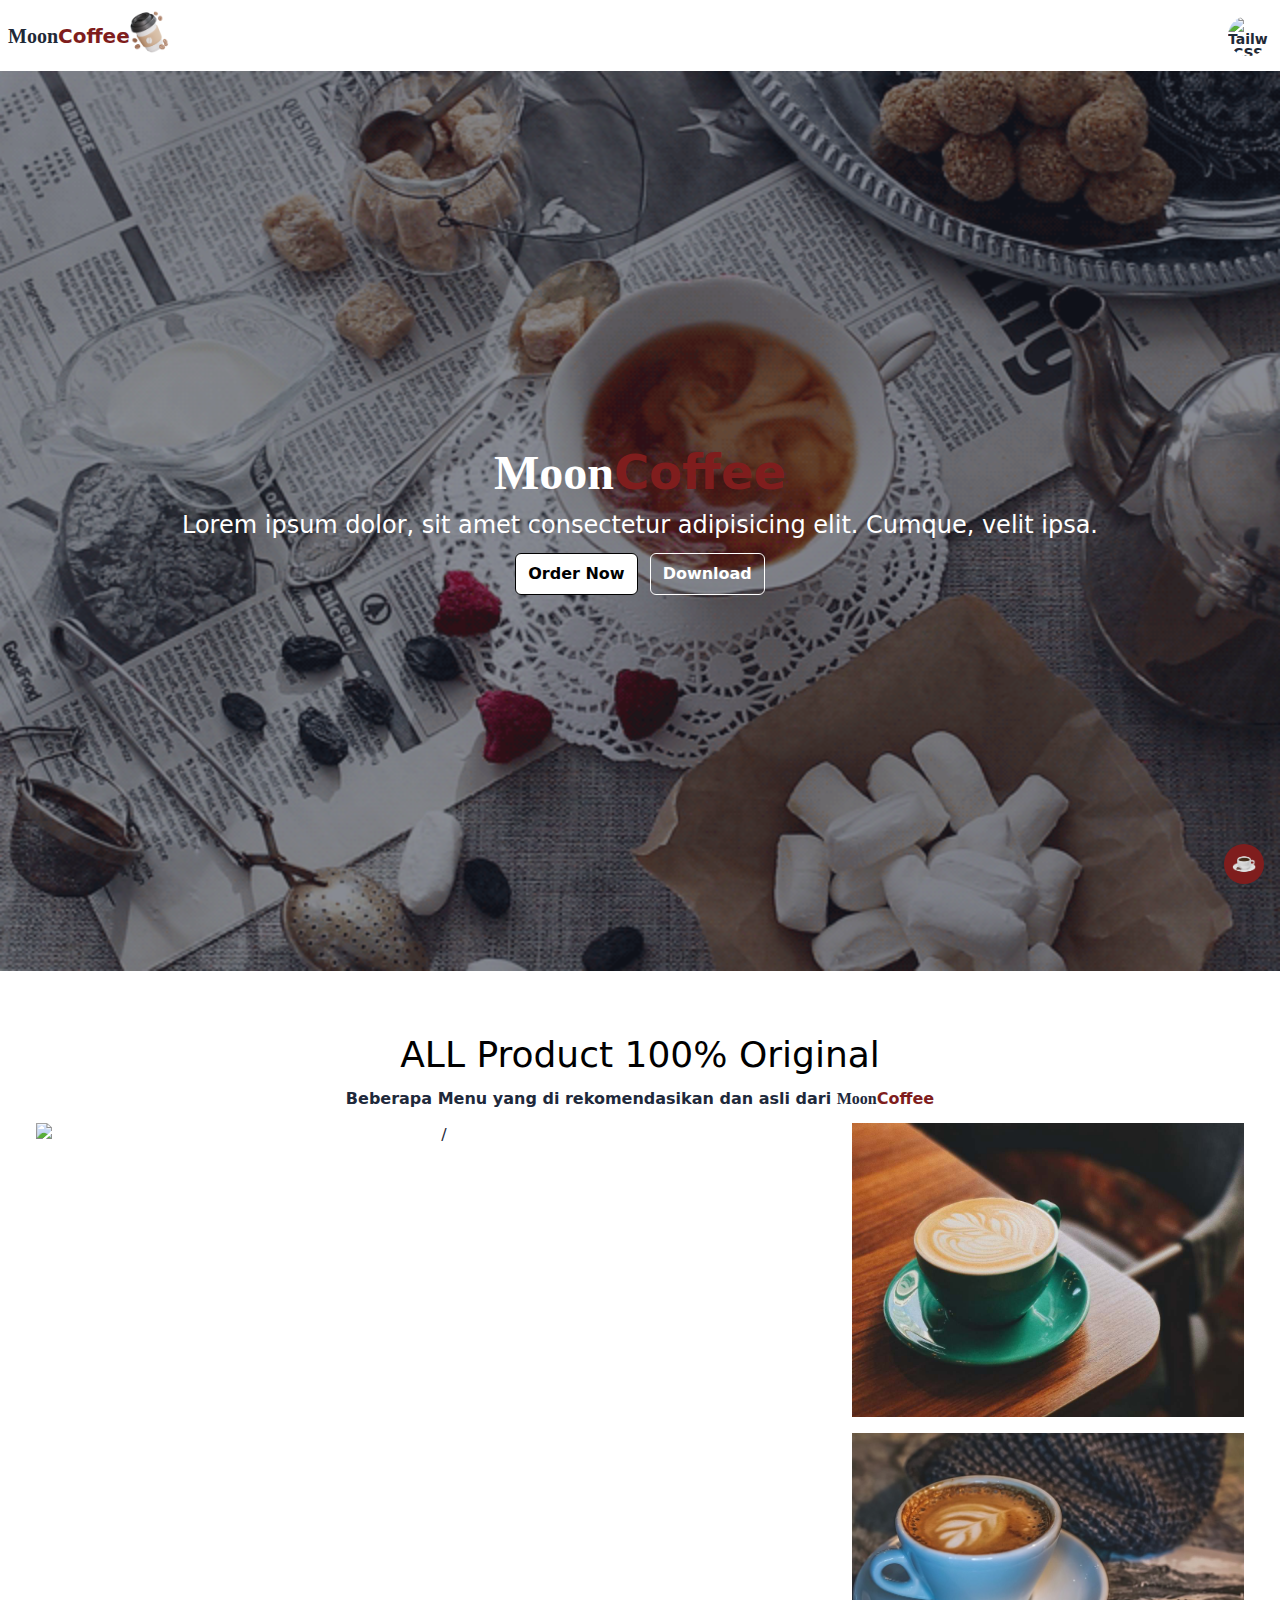
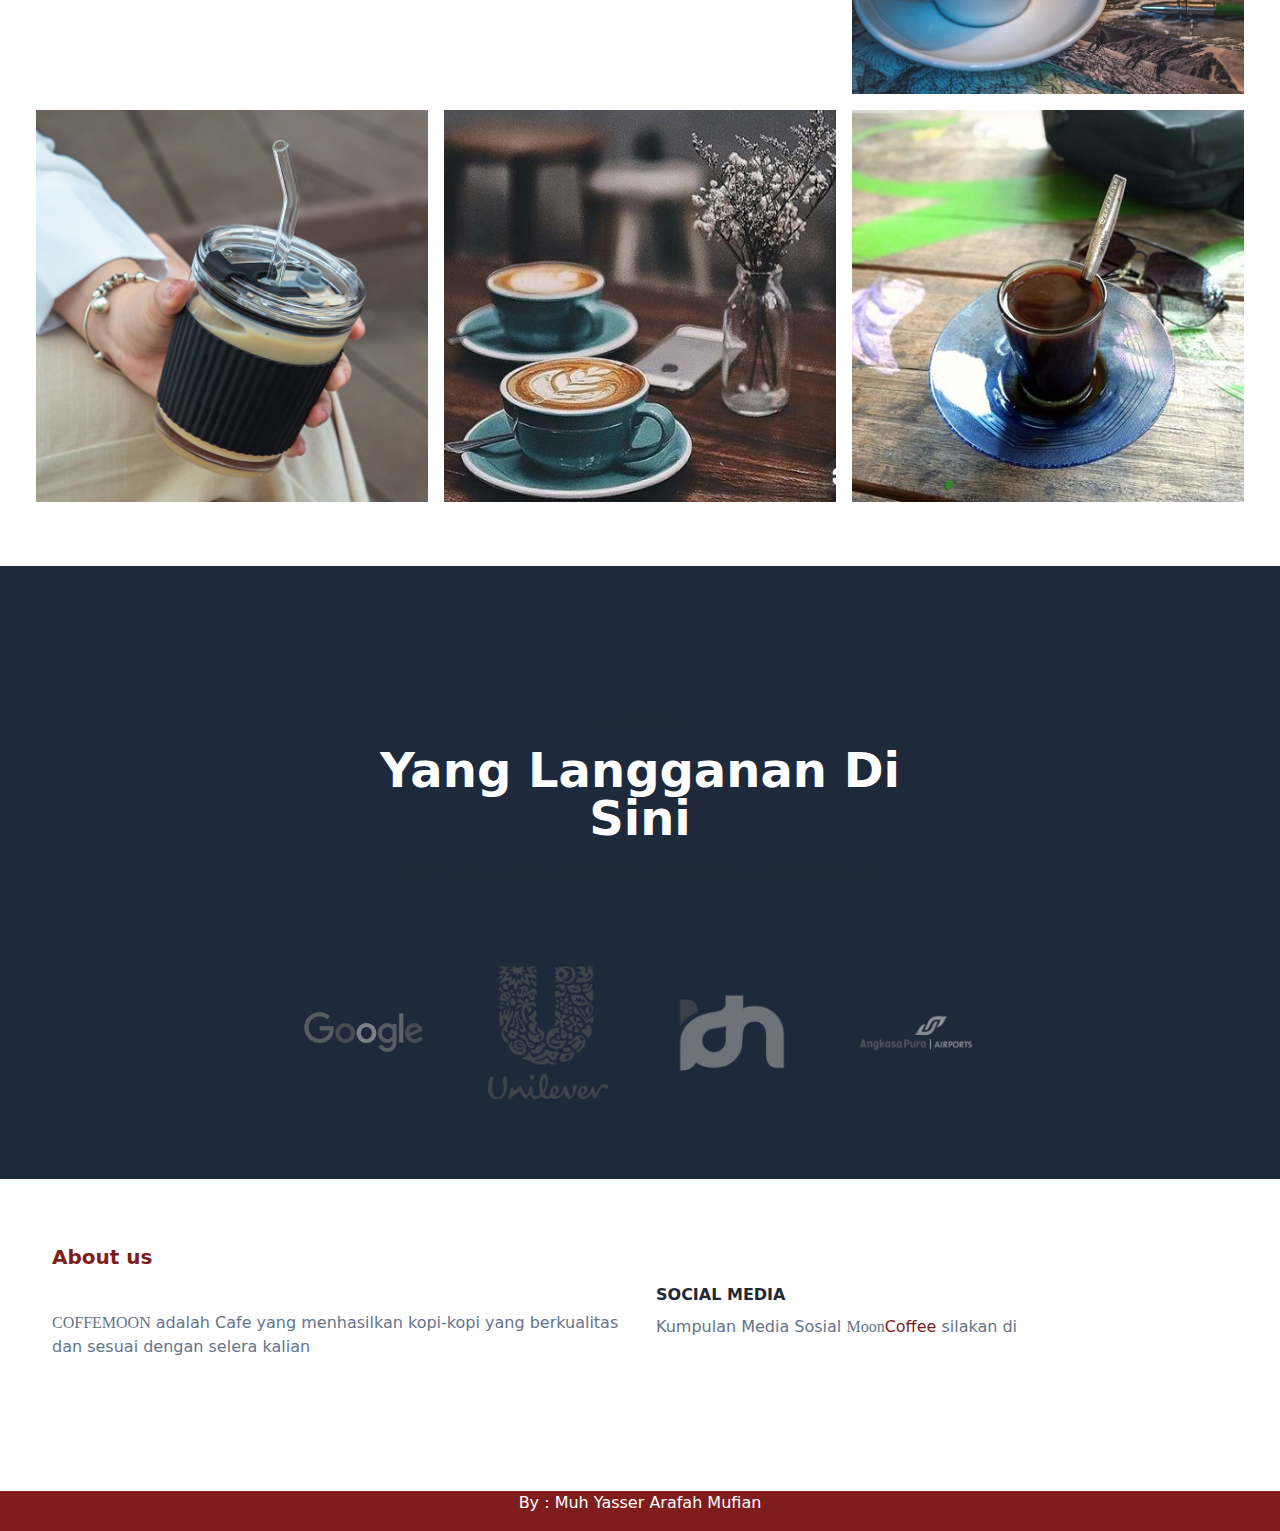
==== public/index.html @ 270a6608 "2" ====
<!doctype html>
<html class="scroll-smooth">
<head>
  <meta charset="UTF-8">
  <meta name="viewport" content="width=device-width, initial-scale=1.0">
  <link rel="shortcut icon" href="img/icon.png" type="image/x-icon">
  <link rel="stylesheet" href="css/output.css">
  <link rel="shortcut icon" href="img/icon.jpg" type="image/x-icon">
</head>
<body>
  <!-- nav start -->
  <div class="navbar bg-base-100">
    <div class="flex-1">
      <h1 class="text-xl font-bold "><span class="font-serif ">Moon</span><span class="text-red-900">Coffee</span></h1>
      <div class="dropdown dropdown-end">
        <div tabindex="0" role="button" class=" btn-circle avatar">
          <div class="w-10 rounded-full">
            <img alt="Tailwind CSS Navbar component" src="img/nav.png" />
          </div>
        </div>
      </div>
    </div>
    <div class="flex-none gap-2">

      <div class="dropdown dropdown-end">
        <div tabindex="0" role="button" class="btn btn-ghost btn-circle avatar">
          <div class="w-10 rounded-full">
            <img alt="Tailwind CSS Navbar component" src="img/bar.png" />
          </div>
        </div>
        <ul tabindex="0" class="mt-3 z-[1] p-2 shadow menu menu-sm dropdown-content bg-base-100 rounded-box w-52">
          <li>
            <a class="justify-between" href="#home">
              Home
            </a>
          </li>
          <li><a href="#foto">Picture</a></li>
          <li><a href="#about">About Us</a></li>
        </ul>
      </div>
    </div>
  </div>
  <!-- nav end -->

  <!-- Home start -->
  <section id="home">
    <div class="w-full relative h-screen">
        <img src="img/bg.gif" alt="background" class="w-full h-full absolute object-cover">
        <div class="absolute top-0 left-0 w-full h-full bg-gray-900/50">
            <div class="absolute w-full h-full justify-center text-center top-0 left-0 flex flex-col">
                <h1 class="text-white text-4xl font-bold mb-3 md:text-5xl"><span class="font-serif ">Moon</span><span class="text-red-900">Coffee</span></h1>
                <p class="text-white text-lg mb-3 md:text-2xl">Lorem ipsum dolor, sit amet consectetur adipisicing elit. Cumque, velit ipsa.</p>
                <div class="flex flex-row justify-center">
                    <a class="text-black font-semibold text-base border bg-white py-2 px-3 rounded-md border-black hover:bg-transparent hover:text-white hover:border-white transition duration-500 ease-in-out mr-3">Order Now</a>
                    <button class="text-white font-semibold text-base border bg-transparent py-2 px-3 rounded-md border-white hover:bg-white hover:text-black hover:border-black transition duration-500 ease-in-out">Download</button>
                </div>
            </div>
        </div>
    </div>
</section>
  <!-- home end -->

  <!-- foto start -->
  <section id="foto">
    <div class="max-w-[1240px] mx-auto py-16 px-4 text-center">
        <h1 class="font-sans text-4xl text-black mb-3">ALL Product 100% Original</h1>
        <p class="font-semibold text-slate-800 mb-3">Beberapa Menu yang di rekomendasikan dan asli dari <span class="font-serif text-slate-800">Moon</span><span class="text-red-900">Coffee</span></p>
        <div class="grid grid-rows-none gap-4 md:grid-cols-3 md:gap-4">
            <img src="img/menu/bg.jpg" alt="/" class="w-full h-full object-cover col-span-3 md:col-span-2 row-span-2">
            <img src="img/menu/foto-1.jpeg" alt="/" class="w-full h-full object-cover">
            <img src="img/menu/foto-2.jpeg" alt="/" class="w-full h-full object-cover">
            <img src="img/menu/foto-3.jpeg" alt="/" class="w-full h-full object-cover">
            <img src="img/menu/foto-4.jpeg" alt="/" class="w-full h-full object-cover">
            <img src="img/menu/foto-5.jpeg" alt="/" class="w-full h-full object-cover">
        </div>
    </div>
</section>
  <!-- foto end -->

  <!-- clients start -->
  <section id="clients" class="pt-36 pb-16 bg-slate-800 dark:bg-slate-300">
    <div class="container">
        <div class="w-full px-4">
            <div class="max-w-xl mx-auto text-center mb-16">
                <h4 class="font-semibold text-lg text-penting mb-2 uppercase">Clients</h4>
                <h2 class="font-bold text-white text-3xl mb-4 sm:text-4xl lg:text-5xl dark:text-dark">Yang Langganan Di Sini</h2>
                <p class="font-medium text-md text-text md:text-lg">Lorem ipsum dolor sit amet consectetur adipisicing elit.</p>
            </div>
        </div>

        <div class="w-full px-4">
            <!-- Google -->
            <div class="flex flex-wrap items-center justify-center">
                <a href="#" class="max-w-[120px] mx-4 py-4 grayscale opacity-60 transition duration-500 hover:grayscale-0 hover:opacity-100 lg:mx-6 xl:mx-8">
                    <img src="img/cln/Googlepng.png" alt="Google">
                </a>

                <!-- travoloka -->
                <a href="#" class="max-w-[120px] mx-4 py-4 grayscale opacity-60 transition duration-500 hover:grayscale-0 hover:opacity-100 lg:mx-6 xl:mx-8">
                    <img src="img/cln/Unilever.png" alt="unilever">
                </a>

                <!-- youtube -->
                <a href="#" class="max-w-[120px] mx-4 py-4 grayscale opacity-60 transition duration-500 hover:grayscale-0 hover:opacity-100 lg:mx-6 xl:mx-8">
                    <img src="img/cln/idn.png" alt="idn">
                </a>

                <!-- Angkasapura -->
                <a href="#" class="max-w-[120px] mx-4 py-4 grayscale opacity-60 transition duration-500 hover:grayscale-0 hover:opacity-100 lg:mx-6 xl:mx-8">
                    <img src="img/cln/angkasapura.png" alt="Angkasapura">
                </a>
            </div>
        </div>
    </div>
</section>
<!-- clients end -->

  <!-- about start -->
  <section id="about">
    <div class="max-w-[1240px] mx-auto py-16 px-4">
        <div class="flex flex-wrap">
            <div class="w-full px-4 mb-6 lg:w-1/2">
                <h1 class="font-bold text-xl text-red-900">About us</h1>
                <h3 class="font-serif text-2xl text-white uppercase mb-2">MoonCoffee</h3>
                <p class="text-slate-500"><span class="font-serif text-slate-500">COFFEMOON</span> adalah Cafe yang menhasilkan kopi-kopi yang berkualitas dan sesuai dengan selera kalian</p>
            </div>
            <div class="w-full px-4 mb-3 lg:w-1/2 lg:pt-10">
                <h1 class="font-semibold text2xltext-white mb-2">SOCIAL MEDIA</h1>
                <p class="text-slate-500 mb-3">Kumpulan Media Sosial <span class="font-serif ">Moon</span><span class="text-red-900">Coffee</span> silakan di <span class="font-semibold text-white">FOLLOW</span></p>
                <div class="flex item-center">
                    <a href="#" class="border-2 text-white border-white rounded-full w-9 h-9 mt-2 flex justify-center self-center hover:bg-gradient-to-tr from-red-600 to-blue-800 hover:text-white transition duration-500 ease-in-out mr-2 lg:mr-2"><svg role="img" class="fill-current" width="20px"  viewBox="0 0 24 24" xmlns="http://www.w3.org/2000/svg"><title>Instagram</title><path d="M12 0C8.74 0 8.333.015 7.053.072 5.775.132 4.905.333 4.14.63c-.789.306-1.459.717-2.126 1.384S.935 3.35.63 4.14C.333 4.905.131 5.775.072 7.053.012 8.333 0 8.74 0 12s.015 3.667.072 4.947c.06 1.277.261 2.148.558 2.913.306.788.717 1.459 1.384 2.126.667.666 1.336 1.079 2.126 1.384.766.296 1.636.499 2.913.558C8.333 23.988 8.74 24 12 24s3.667-.015 4.947-.072c1.277-.06 2.148-.262 2.913-.558.788-.306 1.459-.718 2.126-1.384.666-.667 1.079-1.335 1.384-2.126.296-.765.499-1.636.558-2.913.06-1.28.072-1.687.072-4.947s-.015-3.667-.072-4.947c-.06-1.277-.262-2.149-.558-2.913-.306-.789-.718-1.459-1.384-2.126C21.319 1.347 20.651.935 19.86.63c-.765-.297-1.636-.499-2.913-.558C15.667.012 15.26 0 12 0zm0 2.16c3.203 0 3.585.016 4.85.071 1.17.055 1.805.249 2.227.415.562.217.96.477 1.382.896.419.42.679.819.896 1.381.164.422.36 1.057.413 2.227.057 1.266.07 1.646.07 4.85s-.015 3.585-.074 4.85c-.061 1.17-.256 1.805-.421 2.227-.224.562-.479.96-.899 1.382-.419.419-.824.679-1.38.896-.42.164-1.065.36-2.235.413-1.274.057-1.649.07-4.859.07-3.211 0-3.586-.015-4.859-.074-1.171-.061-1.816-.256-2.236-.421-.569-.224-.96-.479-1.379-.899-.421-.419-.69-.824-.9-1.38-.165-.42-.359-1.065-.42-2.235-.045-1.26-.061-1.649-.061-4.844 0-3.196.016-3.586.061-4.861.061-1.17.255-1.814.42-2.234.21-.57.479-.96.9-1.381.419-.419.81-.689 1.379-.898.42-.166 1.051-.361 2.221-.421 1.275-.045 1.65-.06 4.859-.06l.045.03zm0 3.678c-3.405 0-6.162 2.76-6.162 6.162 0 3.405 2.76 6.162 6.162 6.162 3.405 0 6.162-2.76 6.162-6.162 0-3.405-2.76-6.162-6.162-6.162zM12 16c-2.21 0-4-1.79-4-4s1.79-4 4-4 4 1.79 4 4-1.79 4-4 4zm7.846-10.405c0 .795-.646 1.44-1.44 1.44-.795 0-1.44-.646-1.44-1.44 0-.794.646-1.439 1.44-1.439.793-.001 1.44.645 1.44 1.439z"/></svg></a>

                    <a href="#" class="border-2 text-white border-white rounded-full w-9 h-9 mt-2 flex justify-center self-center hover:bg-red-600  hover:text-white transition duration-500 ease-in-out mx-2 lg:mx-2"><svg role="img" width="20px" class="fill-current" viewBox="0 0 24 24" xmlns="http://www.w3.org/2000/svg"><title>YouTube</title><path d="M23.498 6.186a3.016 3.016 0 0 0-2.122-2.136C19.505 3.545 12 3.545 12 3.545s-7.505 0-9.377.505A3.017 3.017 0 0 0 .502 6.186C0 8.07 0 12 0 12s0 3.93.502 5.814a3.016 3.016 0 0 0 2.122 2.136c1.871.505 9.376.505 9.376.505s7.505 0 9.377-.505a3.015 3.015 0 0 0 2.122-2.136C24 15.93 24 12 24 12s0-3.93-.502-5.814zM9.545 15.568V8.432L15.818 12l-6.273 3.568z"/></svg></a>

                    <a href="#" class="border-2 text-white border-white rounded-full w-9 h-9 mt-2 flex justify-center self-center hover:bg-blue-500 hover:text-white transition duration-500 ease-in-out mx-2 lg:mx-2"><svg role="img" width="20px" class="fill-current" viewBox="0 0 24 24" xmlns="http://www.w3.org/2000/svg"><title>LinkedIn</title><path d="M20.447 20.452h-3.554v-5.569c0-1.328-.027-3.037-1.852-3.037-1.853 0-2.136 1.445-2.136 2.939v5.667H9.351V9h3.414v1.561h.046c.477-.9 1.637-1.85 3.37-1.85 3.601 0 4.267 2.37 4.267 5.455v6.286zM5.337 7.433c-1.144 0-2.063-.926-2.063-2.065 0-1.138.92-2.063 2.063-2.063 1.14 0 2.064.925 2.064 2.063 0 1.139-.925 2.065-2.064 2.065zm1.782 13.019H3.555V9h3.564v11.452zM22.225 0H1.771C.792 0 0 .774 0 1.729v20.542C0 23.227.792 24 1.771 24h20.451C23.2 24 24 23.227 24 22.271V1.729C24 .774 23.2 0 22.222 0h.003z"/></svg></a>

                    <a href="#" class="border-2 text-white border-white rounded-full w-9 h-9 mt-2 flex justify-center self-center hover:bg-blue-400 hover:text-white transition duration-500 ease-in-out mx-2 lg:mx-2"><svg role="img" width="20px" class="fill-current" viewBox="0 0 24 24" xmlns="http://www.w3.org/2000/svg"><title>Telegram</title><path d="M11.944 0A12 12 0 0 0 0 12a12 12 0 0 0 12 12 12 12 0 0 0 12-12A12 12 0 0 0 12 0a12 12 0 0 0-.056 0zm4.962 7.224c.1-.002.321.023.465.14a.506.506 0 0 1 .171.325c.016.093.036.306.02.472-.18 1.898-.962 6.502-1.36 8.627-.168.9-.499 1.201-.82 1.23-.696.065-1.225-.46-1.9-.902-1.056-.693-1.653-1.124-2.678-1.8-1.185-.78-.417-1.21.258-1.91.177-.184 3.247-2.977 3.307-3.23.007-.032.014-.15-.056-.212s-.174-.041-.249-.024c-.106.024-1.793 1.14-5.061 3.345-.48.33-.913.49-1.302.48-.428-.008-1.252-.241-1.865-.44-.752-.245-1.349-.374-1.297-.789.027-.216.325-.437.893-.663 3.498-1.524 5.83-2.529 6.998-3.014 3.332-1.386 4.025-1.627 4.476-1.635z"/></svg></a>
                </div>
            </div>
        </div>
    </div>
</section>
  <!-- about end -->

  <!-- back to top -->
  <a href="#home" class="fixed bottom-4 right-4 z-[9999] h-10 w-10 bg-red-900 rounded-full animate-bounce" id="to-top">
    <span class="flex justify-center items-center mt-2">
      <img src="img/icon.png" alt="" width="24" height="24">
    </span>
</a>

  <footer class="h-10 bg-red-900 mt-5 pb-5">
        <h3 class="text-center text-white flex justify-center al">By : Muh Yasser Arafah Mufian</h3>
    </footer>
  <!-- script JS -->
  <script src="js/script.js"></script>
</body>
</html>
---- public/css/output.css ----
/*
! tailwindcss v3.4.3 | MIT License | https://tailwindcss.com
*/

/*
1. Prevent padding and border from affecting element width. (https://github.com/mozdevs/cssremedy/issues/4)
2. Allow adding a border to an element by just adding a border-width. (https://github.com/tailwindcss/tailwindcss/pull/116)
*/

*,
::before,
::after {
  box-sizing: border-box;
  /* 1 */
  border-width: 0;
  /* 2 */
  border-style: solid;
  /* 2 */
  border-color: #e5e7eb;
  /* 2 */
}

::before,
::after {
  --tw-content: '';
}

/*
1. Use a consistent sensible line-height in all browsers.
2. Prevent adjustments of font size after orientation changes in iOS.
3. Use a more readable tab size.
4. Use the user's configured `sans` font-family by default.
5. Use the user's configured `sans` font-feature-settings by default.
6. Use the user's configured `sans` font-variation-settings by default.
7. Disable tap highlights on iOS
*/

html,
:host {
  line-height: 1.5;
  /* 1 */
  -webkit-text-size-adjust: 100%;
  /* 2 */
  -moz-tab-size: 4;
  /* 3 */
  -o-tab-size: 4;
     tab-size: 4;
  /* 3 */
  font-family: ui-sans-serif, system-ui, sans-serif, "Apple Color Emoji", "Segoe UI Emoji", "Segoe UI Symbol", "Noto Color Emoji";
  /* 4 */
  font-feature-settings: normal;
  /* 5 */
  font-variation-settings: normal;
  /* 6 */
  -webkit-tap-highlight-color: transparent;
  /* 7 */
}

/*
1. Remove the margin in all browsers.
2. Inherit line-height from `html` so users can set them as a class directly on the `html` element.
*/

body {
  margin: 0;
  /* 1 */
  line-height: inherit;
  /* 2 */
}

/*
1. Add the correct height in Firefox.
2. Correct the inheritance of border color in Firefox. (https://bugzilla.mozilla.org/show_bug.cgi?id=190655)
3. Ensure horizontal rules are visible by default.
*/

hr {
  height: 0;
  /* 1 */
  color: inherit;
  /* 2 */
  border-top-width: 1px;
  /* 3 */
}

/*
Add the correct text decoration in Chrome, Edge, and Safari.
*/

abbr:where([title]) {
  -webkit-text-decoration: underline dotted;
          text-decoration: underline dotted;
}

/*
Remove the default font size and weight for headings.
*/

h1,
h2,
h3,
h4,
h5,
h6 {
  font-size: inherit;
  font-weight: inherit;
}

/*
Reset links to optimize for opt-in styling instead of opt-out.
*/

a {
  color: inherit;
  text-decoration: inherit;
}

/*
Add the correct font weight in Edge and Safari.
*/

b,
strong {
  font-weight: bolder;
}

/*
1. Use the user's configured `mono` font-family by default.
2. Use the user's configured `mono` font-feature-settings by default.
3. Use the user's configured `mono` font-variation-settings by default.
4. Correct the odd `em` font sizing in all browsers.
*/

code,
kbd,
samp,
pre {
  font-family: ui-monospace, SFMono-Regular, Menlo, Monaco, Consolas, "Liberation Mono", "Courier New", monospace;
  /* 1 */
  font-feature-settings: normal;
  /* 2 */
  font-variation-settings: normal;
  /* 3 */
  font-size: 1em;
  /* 4 */
}

/*
Add the correct font size in all browsers.
*/

small {
  font-size: 80%;
}

/*
Prevent `sub` and `sup` elements from affecting the line height in all browsers.
*/

sub,
sup {
  font-size: 75%;
  line-height: 0;
  position: relative;
  vertical-align: baseline;
}

sub {
  bottom: -0.25em;
}

sup {
  top: -0.5em;
}

/*
1. Remove text indentation from table contents in Chrome and Safari. (https://bugs.chromium.org/p/chromium/issues/detail?id=999088, https://bugs.webkit.org/show_bug.cgi?id=201297)
2. Correct table border color inheritance in all Chrome and Safari. (https://bugs.chromium.org/p/chromium/issues/detail?id=935729, https://bugs.webkit.org/show_bug.cgi?id=195016)
3. Remove gaps between table borders by default.
*/

table {
  text-indent: 0;
  /* 1 */
  border-color: inherit;
  /* 2 */
  border-collapse: collapse;
  /* 3 */
}

/*
1. Change the font styles in all browsers.
2. Remove the margin in Firefox and Safari.
3. Remove default padding in all browsers.
*/

button,
input,
optgroup,
select,
textarea {
  font-family: inherit;
  /* 1 */
  font-feature-settings: inherit;
  /* 1 */
  font-variation-settings: inherit;
  /* 1 */
  font-size: 100%;
  /* 1 */
  font-weight: inherit;
  /* 1 */
  line-height: inherit;
  /* 1 */
  letter-spacing: inherit;
  /* 1 */
  color: inherit;
  /* 1 */
  margin: 0;
  /* 2 */
  padding: 0;
  /* 3 */
}

/*
Remove the inheritance of text transform in Edge and Firefox.
*/

button,
select {
  text-transform: none;
}

/*
1. Correct the inability to style clickable types in iOS and Safari.
2. Remove default button styles.
*/

button,
input:where([type='button']),
input:where([type='reset']),
input:where([type='submit']) {
  -webkit-appearance: button;
  /* 1 */
  background-color: transparent;
  /* 2 */
  background-image: none;
  /* 2 */
}

/*
Use the modern Firefox focus style for all focusable elements.
*/

:-moz-focusring {
  outline: auto;
}

/*
Remove the additional `:invalid` styles in Firefox. (https://github.com/mozilla/gecko-dev/blob/2f9eacd9d3d995c937b4251a5557d95d494c9be1/layout/style/res/forms.css#L728-L737)
*/

:-moz-ui-invalid {
  box-shadow: none;
}

/*
Add the correct vertical alignment in Chrome and Firefox.
*/

progress {
  vertical-align: baseline;
}

/*
Correct the cursor style of increment and decrement buttons in Safari.
*/

::-webkit-inner-spin-button,
::-webkit-outer-spin-button {
  height: auto;
}

/*
1. Correct the odd appearance in Chrome and Safari.
2. Correct the outline style in Safari.
*/

[type='search'] {
  -webkit-appearance: textfield;
  /* 1 */
  outline-offset: -2px;
  /* 2 */
}

/*
Remove the inner padding in Chrome and Safari on macOS.
*/

::-webkit-search-decoration {
  -webkit-appearance: none;
}

/*
1. Correct the inability to style clickable types in iOS and Safari.
2. Change font properties to `inherit` in Safari.
*/

::-webkit-file-upload-button {
  -webkit-appearance: button;
  /* 1 */
  font: inherit;
  /* 2 */
}

/*
Add the correct display in Chrome and Safari.
*/

summary {
  display: list-item;
}

/*
Removes the default spacing and border for appropriate elements.
*/

blockquote,
dl,
dd,
h1,
h2,
h3,
h4,
h5,
h6,
hr,
figure,
p,
pre {
  margin: 0;
}

fieldset {
  margin: 0;
  padding: 0;
}

legend {
  padding: 0;
}

ol,
ul,
menu {
  list-style: none;
  margin: 0;
  padding: 0;
}

/*
Reset default styling for dialogs.
*/

dialog {
  padding: 0;
}

/*
Prevent resizing textareas horizontally by default.
*/

textarea {
  resize: vertical;
}

/*
1. Reset the default placeholder opacity in Firefox. (https://github.com/tailwindlabs/tailwindcss/issues/3300)
2. Set the default placeholder color to the user's configured gray 400 color.
*/

input::-moz-placeholder, textarea::-moz-placeholder {
  opacity: 1;
  /* 1 */
  color: #9ca3af;
  /* 2 */
}

input::placeholder,
textarea::placeholder {
  opacity: 1;
  /* 1 */
  color: #9ca3af;
  /* 2 */
}

/*
Set the default cursor for buttons.
*/

button,
[role="button"] {
  cursor: pointer;
}

/*
Make sure disabled buttons don't get the pointer cursor.
*/

:disabled {
  cursor: default;
}

/*
1. Make replaced elements `display: block` by default. (https://github.com/mozdevs/cssremedy/issues/14)
2. Add `vertical-align: middle` to align replaced elements more sensibly by default. (https://github.com/jensimmons/cssremedy/issues/14#issuecomment-634934210)
   This can trigger a poorly considered lint error in some tools but is included by design.
*/

img,
svg,
video,
canvas,
audio,
iframe,
embed,
object {
  display: block;
  /* 1 */
  vertical-align: middle;
  /* 2 */
}

/*
Constrain images and videos to the parent width and preserve their intrinsic aspect ratio. (https://github.com/mozdevs/cssremedy/issues/14)
*/

img,
video {
  max-width: 100%;
  height: auto;
}

/* Make elements with the HTML hidden attribute stay hidden by default */

[hidden] {
  display: none;
}

:root,
[data-theme] {
  background-color: var(--fallback-b1,oklch(var(--b1)/1));
  color: var(--fallback-bc,oklch(var(--bc)/1));
}

@supports not (color: oklch(0% 0 0)) {
  :root {
    color-scheme: light;
    --fallback-p: #491eff;
    --fallback-pc: #d4dbff;
    --fallback-s: #ff41c7;
    --fallback-sc: #fff9fc;
    --fallback-a: #00cfbd;
    --fallback-ac: #00100d;
    --fallback-n: #2b3440;
    --fallback-nc: #d7dde4;
    --fallback-b1: #ffffff;
    --fallback-b2: #e5e6e6;
    --fallback-b3: #e5e6e6;
    --fallback-bc: #1f2937;
    --fallback-in: #00b3f0;
    --fallback-inc: #000000;
    --fallback-su: #00ca92;
    --fallback-suc: #000000;
    --fallback-wa: #ffc22d;
    --fallback-wac: #000000;
    --fallback-er: #ff6f70;
    --fallback-erc: #000000;
  }

  @media (prefers-color-scheme: dark) {
    :root {
      color-scheme: dark;
      --fallback-p: #7582ff;
      --fallback-pc: #050617;
      --fallback-s: #ff71cf;
      --fallback-sc: #190211;
      --fallback-a: #00c7b5;
      --fallback-ac: #000e0c;
      --fallback-n: #2a323c;
      --fallback-nc: #a6adbb;
      --fallback-b1: #1d232a;
      --fallback-b2: #191e24;
      --fallback-b3: #15191e;
      --fallback-bc: #a6adbb;
      --fallback-in: #00b3f0;
      --fallback-inc: #000000;
      --fallback-su: #00ca92;
      --fallback-suc: #000000;
      --fallback-wa: #ffc22d;
      --fallback-wac: #000000;
      --fallback-er: #ff6f70;
      --fallback-erc: #000000;
    }
  }
}

html {
  -webkit-tap-highlight-color: transparent;
}

:root {
  color-scheme: light;
  --in: 72.06% 0.191 231.6;
  --su: 64.8% 0.150 160;
  --wa: 84.71% 0.199 83.87;
  --er: 71.76% 0.221 22.18;
  --pc: 89.824% 0.06192 275.75;
  --ac: 15.352% 0.0368 183.61;
  --inc: 0% 0 0;
  --suc: 0% 0 0;
  --wac: 0% 0 0;
  --erc: 0% 0 0;
  --rounded-box: 1rem;
  --rounded-btn: 0.5rem;
  --rounded-badge: 1.9rem;
  --animation-btn: 0.25s;
  --animation-input: .2s;
  --btn-focus-scale: 0.95;
  --border-btn: 1px;
  --tab-border: 1px;
  --tab-radius: 0.5rem;
  --p: 49.12% 0.3096 275.75;
  --s: 69.71% 0.329 342.55;
  --sc: 98.71% 0.0106 342.55;
  --a: 76.76% 0.184 183.61;
  --n: 32.1785% 0.02476 255.701624;
  --nc: 89.4994% 0.011585 252.096176;
  --b1: 100% 0 0;
  --b2: 96.1151% 0 0;
  --b3: 92.4169% 0.00108 197.137559;
  --bc: 27.8078% 0.029596 256.847952;
}

@media (prefers-color-scheme: dark) {
  :root {
    color-scheme: dark;
    --in: 72.06% 0.191 231.6;
    --su: 64.8% 0.150 160;
    --wa: 84.71% 0.199 83.87;
    --er: 71.76% 0.221 22.18;
    --pc: 13.138% 0.0392 275.75;
    --sc: 14.96% 0.052 342.55;
    --ac: 14.902% 0.0334 183.61;
    --inc: 0% 0 0;
    --suc: 0% 0 0;
    --wac: 0% 0 0;
    --erc: 0% 0 0;
    --rounded-box: 1rem;
    --rounded-btn: 0.5rem;
    --rounded-badge: 1.9rem;
    --animation-btn: 0.25s;
    --animation-input: .2s;
    --btn-focus-scale: 0.95;
    --border-btn: 1px;
    --tab-border: 1px;
    --tab-radius: 0.5rem;
    --p: 65.69% 0.196 275.75;
    --s: 74.8% 0.26 342.55;
    --a: 74.51% 0.167 183.61;
    --n: 31.3815% 0.021108 254.139175;
    --nc: 74.6477% 0.0216 264.435964;
    --b1: 25.3267% 0.015896 252.417568;
    --b2: 23.2607% 0.013807 253.100675;
    --b3: 21.1484% 0.01165 254.087939;
    --bc: 74.6477% 0.0216 264.435964;
  }
}

[data-theme=light] {
  color-scheme: light;
  --in: 72.06% 0.191 231.6;
  --su: 64.8% 0.150 160;
  --wa: 84.71% 0.199 83.87;
  --er: 71.76% 0.221 22.18;
  --pc: 89.824% 0.06192 275.75;
  --ac: 15.352% 0.0368 183.61;
  --inc: 0% 0 0;
  --suc: 0% 0 0;
  --wac: 0% 0 0;
  --erc: 0% 0 0;
  --rounded-box: 1rem;
  --rounded-btn: 0.5rem;
  --rounded-badge: 1.9rem;
  --animation-btn: 0.25s;
  --animation-input: .2s;
  --btn-focus-scale: 0.95;
  --border-btn: 1px;
  --tab-border: 1px;
  --tab-radius: 0.5rem;
  --p: 49.12% 0.3096 275.75;
  --s: 69.71% 0.329 342.55;
  --sc: 98.71% 0.0106 342.55;
  --a: 76.76% 0.184 183.61;
  --n: 32.1785% 0.02476 255.701624;
  --nc: 89.4994% 0.011585 252.096176;
  --b1: 100% 0 0;
  --b2: 96.1151% 0 0;
  --b3: 92.4169% 0.00108 197.137559;
  --bc: 27.8078% 0.029596 256.847952;
}

[data-theme=dark] {
  color-scheme: dark;
  --in: 72.06% 0.191 231.6;
  --su: 64.8% 0.150 160;
  --wa: 84.71% 0.199 83.87;
  --er: 71.76% 0.221 22.18;
  --pc: 13.138% 0.0392 275.75;
  --sc: 14.96% 0.052 342.55;
  --ac: 14.902% 0.0334 183.61;
  --inc: 0% 0 0;
  --suc: 0% 0 0;
  --wac: 0% 0 0;
  --erc: 0% 0 0;
  --rounded-box: 1rem;
  --rounded-btn: 0.5rem;
  --rounded-badge: 1.9rem;
  --animation-btn: 0.25s;
  --animation-input: .2s;
  --btn-focus-scale: 0.95;
  --border-btn: 1px;
  --tab-border: 1px;
  --tab-radius: 0.5rem;
  --p: 65.69% 0.196 275.75;
  --s: 74.8% 0.26 342.55;
  --a: 74.51% 0.167 183.61;
  --n: 31.3815% 0.021108 254.139175;
  --nc: 74.6477% 0.0216 264.435964;
  --b1: 25.3267% 0.015896 252.417568;
  --b2: 23.2607% 0.013807 253.100675;
  --b3: 21.1484% 0.01165 254.087939;
  --bc: 74.6477% 0.0216 264.435964;
}

*, ::before, ::after {
  --tw-border-spacing-x: 0;
  --tw-border-spacing-y: 0;
  --tw-translate-x: 0;
  --tw-translate-y: 0;
  --tw-rotate: 0;
  --tw-skew-x: 0;
  --tw-skew-y: 0;
  --tw-scale-x: 1;
  --tw-scale-y: 1;
  --tw-pan-x:  ;
  --tw-pan-y:  ;
  --tw-pinch-zoom:  ;
  --tw-scroll-snap-strictness: proximity;
  --tw-gradient-from-position:  ;
  --tw-gradient-via-position:  ;
  --tw-gradient-to-position:  ;
  --tw-ordinal:  ;
  --tw-slashed-zero:  ;
  --tw-numeric-figure:  ;
  --tw-numeric-spacing:  ;
  --tw-numeric-fraction:  ;
  --tw-ring-inset:  ;
  --tw-ring-offset-width: 0px;
  --tw-ring-offset-color: #fff;
  --tw-ring-color: rgb(59 130 246 / 0.5);
  --tw-ring-offset-shadow: 0 0 #0000;
  --tw-ring-shadow: 0 0 #0000;
  --tw-shadow: 0 0 #0000;
  --tw-shadow-colored: 0 0 #0000;
  --tw-blur:  ;
  --tw-brightness:  ;
  --tw-contrast:  ;
  --tw-grayscale:  ;
  --tw-hue-rotate:  ;
  --tw-invert:  ;
  --tw-saturate:  ;
  --tw-sepia:  ;
  --tw-drop-shadow:  ;
  --tw-backdrop-blur:  ;
  --tw-backdrop-brightness:  ;
  --tw-backdrop-contrast:  ;
  --tw-backdrop-grayscale:  ;
  --tw-backdrop-hue-rotate:  ;
  --tw-backdrop-invert:  ;
  --tw-backdrop-opacity:  ;
  --tw-backdrop-saturate:  ;
  --tw-backdrop-sepia:  ;
  --tw-contain-size:  ;
  --tw-contain-layout:  ;
  --tw-contain-paint:  ;
  --tw-contain-style:  ;
}

::backdrop {
  --tw-border-spacing-x: 0;
  --tw-border-spacing-y: 0;
  --tw-translate-x: 0;
  --tw-translate-y: 0;
  --tw-rotate: 0;
  --tw-skew-x: 0;
  --tw-skew-y: 0;
  --tw-scale-x: 1;
  --tw-scale-y: 1;
  --tw-pan-x:  ;
  --tw-pan-y:  ;
  --tw-pinch-zoom:  ;
  --tw-scroll-snap-strictness: proximity;
  --tw-gradient-from-position:  ;
  --tw-gradient-via-position:  ;
  --tw-gradient-to-position:  ;
  --tw-ordinal:  ;
  --tw-slashed-zero:  ;
  --tw-numeric-figure:  ;
  --tw-numeric-spacing:  ;
  --tw-numeric-fraction:  ;
  --tw-ring-inset:  ;
  --tw-ring-offset-width: 0px;
  --tw-ring-offset-color: #fff;
  --tw-ring-color: rgb(59 130 246 / 0.5);
  --tw-ring-offset-shadow: 0 0 #0000;
  --tw-ring-shadow: 0 0 #0000;
  --tw-shadow: 0 0 #0000;
  --tw-shadow-colored: 0 0 #0000;
  --tw-blur:  ;
  --tw-brightness:  ;
  --tw-contrast:  ;
  --tw-grayscale:  ;
  --tw-hue-rotate:  ;
  --tw-invert:  ;
  --tw-saturate:  ;
  --tw-sepia:  ;
  --tw-drop-shadow:  ;
  --tw-backdrop-blur:  ;
  --tw-backdrop-brightness:  ;
  --tw-backdrop-contrast:  ;
  --tw-backdrop-grayscale:  ;
  --tw-backdrop-hue-rotate:  ;
  --tw-backdrop-invert:  ;
  --tw-backdrop-opacity:  ;
  --tw-backdrop-saturate:  ;
  --tw-backdrop-sepia:  ;
  --tw-contain-size:  ;
  --tw-contain-layout:  ;
  --tw-contain-paint:  ;
  --tw-contain-style:  ;
}

.container {
  width: 100%;
}

@media (min-width: 640px) {
  .container {
    max-width: 640px;
  }
}

@media (min-width: 768px) {
  .container {
    max-width: 768px;
  }
}

@media (min-width: 1024px) {
  .container {
    max-width: 1024px;
  }
}

@media (min-width: 1280px) {
  .container {
    max-width: 1280px;
  }
}

@media (min-width: 1536px) {
  .container {
    max-width: 1536px;
  }
}

.avatar {
  position: relative;
  display: inline-flex;
}

.avatar > div {
  display: block;
  aspect-ratio: 1 / 1;
  overflow: hidden;
}

.avatar img {
  height: 100%;
  width: 100%;
  -o-object-fit: cover;
     object-fit: cover;
}

.avatar.placeholder > div {
  display: flex;
  align-items: center;
  justify-content: center;
}

@media (hover:hover) {
  .menu li > *:not(ul, .menu-title, details, .btn):active,
.menu li > *:not(ul, .menu-title, details, .btn).active,
.menu li > details > summary:active {
    --tw-bg-opacity: 1;
    background-color: var(--fallback-n,oklch(var(--n)/var(--tw-bg-opacity)));
    --tw-text-opacity: 1;
    color: var(--fallback-nc,oklch(var(--nc)/var(--tw-text-opacity)));
  }
}

.btn {
  display: inline-flex;
  height: 3rem;
  min-height: 3rem;
  flex-shrink: 0;
  cursor: pointer;
  -webkit-user-select: none;
     -moz-user-select: none;
          user-select: none;
  flex-wrap: wrap;
  align-items: center;
  justify-content: center;
  border-radius: var(--rounded-btn, 0.5rem);
  border-color: transparent;
  border-color: oklch(var(--btn-color, var(--b2)) / var(--tw-border-opacity));
  padding-left: 1rem;
  padding-right: 1rem;
  text-align: center;
  font-size: 0.875rem;
  line-height: 1em;
  gap: 0.5rem;
  font-weight: 600;
  text-decoration-line: none;
  transition-duration: 200ms;
  transition-timing-function: cubic-bezier(0, 0, 0.2, 1);
  border-width: var(--border-btn, 1px);
  transition-property: color, background-color, border-color, opacity, box-shadow, transform;
  --tw-text-opacity: 1;
  color: var(--fallback-bc,oklch(var(--bc)/var(--tw-text-opacity)));
  --tw-shadow: 0 1px 2px 0 rgb(0 0 0 / 0.05);
  --tw-shadow-colored: 0 1px 2px 0 var(--tw-shadow-color);
  box-shadow: var(--tw-ring-offset-shadow, 0 0 #0000), var(--tw-ring-shadow, 0 0 #0000), var(--tw-shadow);
  outline-color: var(--fallback-bc,oklch(var(--bc)/1));
  background-color: oklch(var(--btn-color, var(--b2)) / var(--tw-bg-opacity));
  --tw-bg-opacity: 1;
  --tw-border-opacity: 1;
}

.btn-disabled,
  .btn[disabled],
  .btn:disabled {
  pointer-events: none;
}

.btn-circle {
  height: 3rem;
  width: 3rem;
  border-radius: 9999px;
  padding: 0px;
}

:where(.btn:is(input[type="checkbox"])),
:where(.btn:is(input[type="radio"])) {
  width: auto;
  -webkit-appearance: none;
     -moz-appearance: none;
          appearance: none;
}

.btn:is(input[type="checkbox"]):after,
.btn:is(input[type="radio"]):after {
  --tw-content: attr(aria-label);
  content: var(--tw-content);
}

.dropdown {
  position: relative;
  display: inline-block;
}

.dropdown > *:not(summary):focus {
  outline: 2px solid transparent;
  outline-offset: 2px;
}

.dropdown .dropdown-content {
  position: absolute;
}

.dropdown:is(:not(details)) .dropdown-content {
  visibility: hidden;
  opacity: 0;
  transform-origin: top;
  --tw-scale-x: .95;
  --tw-scale-y: .95;
  transform: translate(var(--tw-translate-x), var(--tw-translate-y)) rotate(var(--tw-rotate)) skewX(var(--tw-skew-x)) skewY(var(--tw-skew-y)) scaleX(var(--tw-scale-x)) scaleY(var(--tw-scale-y));
  transition-property: color, background-color, border-color, text-decoration-color, fill, stroke, opacity, box-shadow, transform, filter, -webkit-backdrop-filter;
  transition-property: color, background-color, border-color, text-decoration-color, fill, stroke, opacity, box-shadow, transform, filter, backdrop-filter;
  transition-property: color, background-color, border-color, text-decoration-color, fill, stroke, opacity, box-shadow, transform, filter, backdrop-filter, -webkit-backdrop-filter;
  transition-timing-function: cubic-bezier(0.4, 0, 0.2, 1);
  transition-timing-function: cubic-bezier(0, 0, 0.2, 1);
  transition-duration: 200ms;
}

.dropdown-end .dropdown-content {
  inset-inline-end: 0px;
}

.dropdown-left .dropdown-content {
  bottom: auto;
  inset-inline-end: 100%;
  top: 0px;
  transform-origin: right;
}

.dropdown-right .dropdown-content {
  bottom: auto;
  inset-inline-start: 100%;
  top: 0px;
  transform-origin: left;
}

.dropdown-bottom .dropdown-content {
  bottom: auto;
  top: 100%;
  transform-origin: top;
}

.dropdown-top .dropdown-content {
  bottom: 100%;
  top: auto;
  transform-origin: bottom;
}

.dropdown-end.dropdown-right .dropdown-content {
  bottom: 0px;
  top: auto;
}

.dropdown-end.dropdown-left .dropdown-content {
  bottom: 0px;
  top: auto;
}

.dropdown.dropdown-open .dropdown-content,
.dropdown:not(.dropdown-hover):focus .dropdown-content,
.dropdown:focus-within .dropdown-content {
  visibility: visible;
  opacity: 1;
}

@media (hover: hover) {
  .dropdown.dropdown-hover:hover .dropdown-content {
    visibility: visible;
    opacity: 1;
  }

  .btn:hover {
    --tw-border-opacity: 1;
    border-color: var(--fallback-b3,oklch(var(--b3)/var(--tw-border-opacity)));
    --tw-bg-opacity: 1;
    background-color: var(--fallback-b3,oklch(var(--b3)/var(--tw-bg-opacity)));
  }

  @supports (color: color-mix(in oklab, black, black)) {
    .btn:hover {
      background-color: color-mix(
            in oklab,
            oklch(var(--btn-color, var(--b2)) / var(--tw-bg-opacity, 1)) 90%,
            black
          );
      border-color: color-mix(
            in oklab,
            oklch(var(--btn-color, var(--b2)) / var(--tw-border-opacity, 1)) 90%,
            black
          );
    }
  }

  @supports not (color: oklch(0% 0 0)) {
    .btn:hover {
      background-color: var(--btn-color, var(--fallback-b2));
      border-color: var(--btn-color, var(--fallback-b2));
    }
  }

  .btn.glass:hover {
    --glass-opacity: 25%;
    --glass-border-opacity: 15%;
  }

  .btn-ghost:hover {
    border-color: transparent;
  }

  @supports (color: oklch(0% 0 0)) {
    .btn-ghost:hover {
      background-color: var(--fallback-bc,oklch(var(--bc)/0.2));
    }
  }

  .btn-disabled:hover,
    .btn[disabled]:hover,
    .btn:disabled:hover {
    --tw-border-opacity: 0;
    background-color: var(--fallback-n,oklch(var(--n)/var(--tw-bg-opacity)));
    --tw-bg-opacity: 0.2;
    color: var(--fallback-bc,oklch(var(--bc)/var(--tw-text-opacity)));
    --tw-text-opacity: 0.2;
  }

  @supports (color: color-mix(in oklab, black, black)) {
    .btn:is(input[type="checkbox"]:checked):hover, .btn:is(input[type="radio"]:checked):hover {
      background-color: color-mix(in oklab, var(--fallback-p,oklch(var(--p)/1)) 90%, black);
      border-color: color-mix(in oklab, var(--fallback-p,oklch(var(--p)/1)) 90%, black);
    }
  }

  .dropdown.dropdown-hover:hover .dropdown-content {
    --tw-scale-x: 1;
    --tw-scale-y: 1;
    transform: translate(var(--tw-translate-x), var(--tw-translate-y)) rotate(var(--tw-rotate)) skewX(var(--tw-skew-x)) skewY(var(--tw-skew-y)) scaleX(var(--tw-scale-x)) scaleY(var(--tw-scale-y));
  }

  :where(.menu li:not(.menu-title, .disabled) > *:not(ul, details, .menu-title)):not(.active, .btn):hover, :where(.menu li:not(.menu-title, .disabled) > details > summary:not(.menu-title)):not(.active, .btn):hover {
    cursor: pointer;
    outline: 2px solid transparent;
    outline-offset: 2px;
  }

  @supports (color: oklch(0% 0 0)) {
    :where(.menu li:not(.menu-title, .disabled) > *:not(ul, details, .menu-title)):not(.active, .btn):hover, :where(.menu li:not(.menu-title, .disabled) > details > summary:not(.menu-title)):not(.active, .btn):hover {
      background-color: var(--fallback-bc,oklch(var(--bc)/0.1));
    }
  }
}

.dropdown:is(details) summary::-webkit-details-marker {
  display: none;
}

.footer {
  display: grid;
  width: 100%;
  grid-auto-flow: row;
  place-items: start;
  -moz-column-gap: 1rem;
       column-gap: 1rem;
  row-gap: 2.5rem;
  font-size: 0.875rem;
  line-height: 1.25rem;
}

.footer > * {
  display: grid;
  place-items: start;
  gap: 0.5rem;
}

@media (min-width: 48rem) {
  .footer {
    grid-auto-flow: column;
  }

  .footer-center {
    grid-auto-flow: row dense;
  }
}

.join .dropdown .join-item:first-child:not(:last-child),
  .join *:first-child:not(:last-child) .dropdown .join-item {
  border-start-end-radius: inherit;
  border-end-end-radius: inherit;
}

.link {
  cursor: pointer;
  text-decoration-line: underline;
}

.menu {
  display: flex;
  flex-direction: column;
  flex-wrap: wrap;
  font-size: 0.875rem;
  line-height: 1.25rem;
  padding: 0.5rem;
}

.menu :where(li ul) {
  position: relative;
  white-space: nowrap;
  margin-inline-start: 1rem;
  padding-inline-start: 0.5rem;
}

.menu :where(li:not(.menu-title) > *:not(ul, details, .menu-title, .btn)), .menu :where(li:not(.menu-title) > details > summary:not(.menu-title)) {
  display: grid;
  grid-auto-flow: column;
  align-content: flex-start;
  align-items: center;
  gap: 0.5rem;
  grid-auto-columns: minmax(auto, max-content) auto max-content;
  -webkit-user-select: none;
     -moz-user-select: none;
          user-select: none;
}

.menu li.disabled {
  cursor: not-allowed;
  -webkit-user-select: none;
     -moz-user-select: none;
          user-select: none;
  color: var(--fallback-bc,oklch(var(--bc)/0.3));
}

.menu :where(li > .menu-dropdown:not(.menu-dropdown-show)) {
  display: none;
}

:where(.menu li) {
  position: relative;
  display: flex;
  flex-shrink: 0;
  flex-direction: column;
  flex-wrap: wrap;
  align-items: stretch;
}

:where(.menu li) .badge {
  justify-self: end;
}

.navbar {
  display: flex;
  align-items: center;
  padding: var(--navbar-padding, 0.5rem);
  min-height: 4rem;
  width: 100%;
}

:where(.navbar > *:not(script, style)) {
  display: inline-flex;
  align-items: center;
}

.avatar-group :where(.avatar) {
  overflow: hidden;
  border-radius: 9999px;
  border-width: 4px;
  --tw-border-opacity: 1;
  border-color: var(--fallback-b1,oklch(var(--b1)/var(--tw-border-opacity)));
}

@media (prefers-reduced-motion: no-preference) {
  .btn {
    animation: button-pop var(--animation-btn, 0.25s) ease-out;
  }
}

.btn:active:hover,
  .btn:active:focus {
  animation: button-pop 0s ease-out;
  transform: scale(var(--btn-focus-scale, 0.97));
}

@supports not (color: oklch(0% 0 0)) {
  .btn {
    background-color: var(--btn-color, var(--fallback-b2));
    border-color: var(--btn-color, var(--fallback-b2));
  }
}

.btn:focus-visible {
  outline-style: solid;
  outline-width: 2px;
  outline-offset: 2px;
}

.btn.glass {
  --tw-shadow: 0 0 #0000;
  --tw-shadow-colored: 0 0 #0000;
  box-shadow: var(--tw-ring-offset-shadow, 0 0 #0000), var(--tw-ring-shadow, 0 0 #0000), var(--tw-shadow);
  outline-color: currentColor;
}

.btn.glass.btn-active {
  --glass-opacity: 25%;
  --glass-border-opacity: 15%;
}

.btn-ghost {
  border-width: 1px;
  border-color: transparent;
  background-color: transparent;
  color: currentColor;
  --tw-shadow: 0 0 #0000;
  --tw-shadow-colored: 0 0 #0000;
  box-shadow: var(--tw-ring-offset-shadow, 0 0 #0000), var(--tw-ring-shadow, 0 0 #0000), var(--tw-shadow);
  outline-color: currentColor;
}

.btn-ghost.btn-active {
  border-color: transparent;
  background-color: var(--fallback-bc,oklch(var(--bc)/0.2));
}

.btn.btn-disabled,
  .btn[disabled],
  .btn:disabled {
  --tw-border-opacity: 0;
  background-color: var(--fallback-n,oklch(var(--n)/var(--tw-bg-opacity)));
  --tw-bg-opacity: 0.2;
  color: var(--fallback-bc,oklch(var(--bc)/var(--tw-text-opacity)));
  --tw-text-opacity: 0.2;
}

.btn:is(input[type="checkbox"]:checked),
.btn:is(input[type="radio"]:checked) {
  --tw-border-opacity: 1;
  border-color: var(--fallback-p,oklch(var(--p)/var(--tw-border-opacity)));
  --tw-bg-opacity: 1;
  background-color: var(--fallback-p,oklch(var(--p)/var(--tw-bg-opacity)));
  --tw-text-opacity: 1;
  color: var(--fallback-pc,oklch(var(--pc)/var(--tw-text-opacity)));
}

.btn:is(input[type="checkbox"]:checked):focus-visible, .btn:is(input[type="radio"]:checked):focus-visible {
  outline-color: var(--fallback-p,oklch(var(--p)/1));
}

@keyframes button-pop {
  0% {
    transform: scale(var(--btn-focus-scale, 0.98));
  }

  40% {
    transform: scale(1.02);
  }

  100% {
    transform: scale(1);
  }
}

@keyframes checkmark {
  0% {
    background-position-y: 5px;
  }

  50% {
    background-position-y: -2px;
  }

  100% {
    background-position-y: 0;
  }
}

.dropdown.dropdown-open .dropdown-content,
.dropdown:focus .dropdown-content,
.dropdown:focus-within .dropdown-content {
  --tw-scale-x: 1;
  --tw-scale-y: 1;
  transform: translate(var(--tw-translate-x), var(--tw-translate-y)) rotate(var(--tw-rotate)) skewX(var(--tw-skew-x)) skewY(var(--tw-skew-y)) scaleX(var(--tw-scale-x)) scaleY(var(--tw-scale-y));
}

.link:focus {
  outline: 2px solid transparent;
  outline-offset: 2px;
}

.link:focus-visible {
  outline: 2px solid currentColor;
  outline-offset: 2px;
}

:where(.menu li:empty) {
  --tw-bg-opacity: 1;
  background-color: var(--fallback-bc,oklch(var(--bc)/var(--tw-bg-opacity)));
  opacity: 0.1;
  margin: 0.5rem 1rem;
  height: 1px;
}

.menu :where(li ul):before {
  position: absolute;
  bottom: 0.75rem;
  inset-inline-start: 0px;
  top: 0.75rem;
  width: 1px;
  --tw-bg-opacity: 1;
  background-color: var(--fallback-bc,oklch(var(--bc)/var(--tw-bg-opacity)));
  opacity: 0.1;
  content: "";
}

.menu :where(li:not(.menu-title) > *:not(ul, details, .menu-title, .btn)),
.menu :where(li:not(.menu-title) > details > summary:not(.menu-title)) {
  border-radius: var(--rounded-btn, 0.5rem);
  padding-left: 1rem;
  padding-right: 1rem;
  padding-top: 0.5rem;
  padding-bottom: 0.5rem;
  text-align: start;
  transition-property: color, background-color, border-color, text-decoration-color, fill, stroke, opacity, box-shadow, transform, filter, -webkit-backdrop-filter;
  transition-property: color, background-color, border-color, text-decoration-color, fill, stroke, opacity, box-shadow, transform, filter, backdrop-filter;
  transition-property: color, background-color, border-color, text-decoration-color, fill, stroke, opacity, box-shadow, transform, filter, backdrop-filter, -webkit-backdrop-filter;
  transition-timing-function: cubic-bezier(0.4, 0, 0.2, 1);
  transition-timing-function: cubic-bezier(0, 0, 0.2, 1);
  transition-duration: 200ms;
  text-wrap: balance;
}

:where(.menu li:not(.menu-title, .disabled) > *:not(ul, details, .menu-title)):not(summary, .active, .btn).focus, :where(.menu li:not(.menu-title, .disabled) > *:not(ul, details, .menu-title)):not(summary, .active, .btn):focus, :where(.menu li:not(.menu-title, .disabled) > *:not(ul, details, .menu-title)):is(summary):not(.active, .btn):focus-visible, :where(.menu li:not(.menu-title, .disabled) > details > summary:not(.menu-title)):not(summary, .active, .btn).focus, :where(.menu li:not(.menu-title, .disabled) > details > summary:not(.menu-title)):not(summary, .active, .btn):focus, :where(.menu li:not(.menu-title, .disabled) > details > summary:not(.menu-title)):is(summary):not(.active, .btn):focus-visible {
  cursor: pointer;
  background-color: var(--fallback-bc,oklch(var(--bc)/0.1));
  --tw-text-opacity: 1;
  color: var(--fallback-bc,oklch(var(--bc)/var(--tw-text-opacity)));
  outline: 2px solid transparent;
  outline-offset: 2px;
}

.menu li > *:not(ul, .menu-title, details, .btn):active,
.menu li > *:not(ul, .menu-title, details, .btn).active,
.menu li > details > summary:active {
  --tw-bg-opacity: 1;
  background-color: var(--fallback-n,oklch(var(--n)/var(--tw-bg-opacity)));
  --tw-text-opacity: 1;
  color: var(--fallback-nc,oklch(var(--nc)/var(--tw-text-opacity)));
}

.menu :where(li > details > summary)::-webkit-details-marker {
  display: none;
}

.menu :where(li > details > summary):after,
.menu :where(li > .menu-dropdown-toggle):after {
  justify-self: end;
  display: block;
  margin-top: -0.5rem;
  height: 0.5rem;
  width: 0.5rem;
  transform: rotate(45deg);
  transition-property: transform, margin-top;
  transition-duration: 0.3s;
  transition-timing-function: cubic-bezier(0.4, 0, 0.2, 1);
  content: "";
  transform-origin: 75% 75%;
  box-shadow: 2px 2px;
  pointer-events: none;
}

.menu :where(li > details[open] > summary):after,
.menu :where(li > .menu-dropdown-toggle.menu-dropdown-show):after {
  transform: rotate(225deg);
  margin-top: 0;
}

@keyframes modal-pop {
  0% {
    opacity: 0;
  }
}

@keyframes progress-loading {
  50% {
    background-position-x: -115%;
  }
}

@keyframes radiomark {
  0% {
    box-shadow: 0 0 0 12px var(--fallback-b1,oklch(var(--b1)/1)) inset,
      0 0 0 12px var(--fallback-b1,oklch(var(--b1)/1)) inset;
  }

  50% {
    box-shadow: 0 0 0 3px var(--fallback-b1,oklch(var(--b1)/1)) inset,
      0 0 0 3px var(--fallback-b1,oklch(var(--b1)/1)) inset;
  }

  100% {
    box-shadow: 0 0 0 4px var(--fallback-b1,oklch(var(--b1)/1)) inset,
      0 0 0 4px var(--fallback-b1,oklch(var(--b1)/1)) inset;
  }
}

@keyframes rating-pop {
  0% {
    transform: translateY(-0.125em);
  }

  40% {
    transform: translateY(-0.125em);
  }

  100% {
    transform: translateY(0);
  }
}

@keyframes skeleton {
  from {
    background-position: 150%;
  }

  to {
    background-position: -50%;
  }
}

@keyframes toast-pop {
  0% {
    transform: scale(0.9);
    opacity: 0;
  }

  100% {
    transform: scale(1);
    opacity: 1;
  }
}

.btn-circle:where(.btn-xs) {
  height: 1.5rem;
  width: 1.5rem;
  border-radius: 9999px;
  padding: 0px;
}

.btn-circle:where(.btn-sm) {
  height: 2rem;
  width: 2rem;
  border-radius: 9999px;
  padding: 0px;
}

.btn-circle:where(.btn-md) {
  height: 3rem;
  width: 3rem;
  border-radius: 9999px;
  padding: 0px;
}

.btn-circle:where(.btn-lg) {
  height: 4rem;
  width: 4rem;
  border-radius: 9999px;
  padding: 0px;
}

.avatar.online:before {
  content: "";
  position: absolute;
  z-index: 10;
  display: block;
  border-radius: 9999px;
  --tw-bg-opacity: 1;
  background-color: var(--fallback-su,oklch(var(--su)/var(--tw-bg-opacity)));
  outline-style: solid;
  outline-width: 2px;
  outline-color: var(--fallback-b1,oklch(var(--b1)/1));
  width: 15%;
  height: 15%;
  top: 7%;
  right: 7%;
}

.avatar.offline:before {
  content: "";
  position: absolute;
  z-index: 10;
  display: block;
  border-radius: 9999px;
  --tw-bg-opacity: 1;
  background-color: var(--fallback-b3,oklch(var(--b3)/var(--tw-bg-opacity)));
  outline-style: solid;
  outline-width: 2px;
  outline-color: var(--fallback-b1,oklch(var(--b1)/1));
  width: 15%;
  height: 15%;
  top: 7%;
  right: 7%;
}

.menu-sm :where(li:not(.menu-title) > *:not(ul, details, .menu-title)), .menu-sm :where(li:not(.menu-title) > details > summary:not(.menu-title)) {
  border-radius: var(--rounded-btn, 0.5rem);
  padding-left: 0.75rem;
  padding-right: 0.75rem;
  padding-top: 0.25rem;
  padding-bottom: 0.25rem;
  font-size: 0.875rem;
  line-height: 1.25rem;
}

.menu-sm .menu-title {
  padding-left: 0.75rem;
  padding-right: 0.75rem;
  padding-top: 0.5rem;
  padding-bottom: 0.5rem;
}

.fixed {
  position: fixed;
}

.absolute {
  position: absolute;
}

.relative {
  position: relative;
}

.bottom-4 {
  bottom: 1rem;
}

.left-0 {
  left: 0px;
}

.right-4 {
  right: 1rem;
}

.top-0 {
  top: 0px;
}

.z-\[1\] {
  z-index: 1;
}

.z-\[9999\] {
  z-index: 9999;
}

.col-span-3 {
  grid-column: span 3 / span 3;
}

.row-span-2 {
  grid-row: span 2 / span 2;
}

.mx-2 {
  margin-left: 0.5rem;
  margin-right: 0.5rem;
}

.mx-4 {
  margin-left: 1rem;
  margin-right: 1rem;
}

.mx-auto {
  margin-left: auto;
  margin-right: auto;
}

.mb-16 {
  margin-bottom: 4rem;
}

.mb-2 {
  margin-bottom: 0.5rem;
}

.mb-3 {
  margin-bottom: 0.75rem;
}

.mb-4 {
  margin-bottom: 1rem;
}

.mb-6 {
  margin-bottom: 1.5rem;
}

.mr-2 {
  margin-right: 0.5rem;
}

.mr-3 {
  margin-right: 0.75rem;
}

.mt-2 {
  margin-top: 0.5rem;
}

.mt-3 {
  margin-top: 0.75rem;
}

.mt-5 {
  margin-top: 1.25rem;
}

.flex {
  display: flex;
}

.grid {
  display: grid;
}

.h-10 {
  height: 2.5rem;
}

.h-9 {
  height: 2.25rem;
}

.h-full {
  height: 100%;
}

.h-screen {
  height: 100vh;
}

.w-10 {
  width: 2.5rem;
}

.w-52 {
  width: 13rem;
}

.w-9 {
  width: 2.25rem;
}

.w-full {
  width: 100%;
}

.max-w-\[120px\] {
  max-width: 120px;
}

.max-w-\[1240px\] {
  max-width: 1240px;
}

.max-w-xl {
  max-width: 36rem;
}

.flex-1 {
  flex: 1 1 0%;
}

.flex-none {
  flex: none;
}

@keyframes bounce {
  0%, 100% {
    transform: translateY(-25%);
    animation-timing-function: cubic-bezier(0.8,0,1,1);
  }

  50% {
    transform: none;
    animation-timing-function: cubic-bezier(0,0,0.2,1);
  }
}

.animate-bounce {
  animation: bounce 1s infinite;
}

.grid-rows-none {
  grid-template-rows: none;
}

.flex-row {
  flex-direction: row;
}

.flex-col {
  flex-direction: column;
}

.flex-wrap {
  flex-wrap: wrap;
}

.items-center {
  align-items: center;
}

.justify-center {
  justify-content: center;
}

.justify-between {
  justify-content: space-between;
}

.gap-2 {
  gap: 0.5rem;
}

.gap-4 {
  gap: 1rem;
}

.self-center {
  align-self: center;
}

.scroll-smooth {
  scroll-behavior: smooth;
}

.rounded-box {
  border-radius: var(--rounded-box, 1rem);
}

.rounded-full {
  border-radius: 9999px;
}

.rounded-md {
  border-radius: 0.375rem;
}

.border {
  border-width: 1px;
}

.border-2 {
  border-width: 2px;
}

.border-black {
  --tw-border-opacity: 1;
  border-color: rgb(0 0 0 / var(--tw-border-opacity));
}

.border-white {
  --tw-border-opacity: 1;
  border-color: rgb(255 255 255 / var(--tw-border-opacity));
}

.bg-base-100 {
  --tw-bg-opacity: 1;
  background-color: var(--fallback-b1,oklch(var(--b1)/var(--tw-bg-opacity)));
}

.bg-gray-900\/50 {
  background-color: rgb(17 24 39 / 0.5);
}

.bg-red-900 {
  --tw-bg-opacity: 1;
  background-color: rgb(127 29 29 / var(--tw-bg-opacity));
}

.bg-slate-800 {
  --tw-bg-opacity: 1;
  background-color: rgb(30 41 59 / var(--tw-bg-opacity));
}

.bg-transparent {
  background-color: transparent;
}

.bg-white {
  --tw-bg-opacity: 1;
  background-color: rgb(255 255 255 / var(--tw-bg-opacity));
}

.from-red-600 {
  --tw-gradient-from: #dc2626 var(--tw-gradient-from-position);
  --tw-gradient-to: rgb(220 38 38 / 0) var(--tw-gradient-to-position);
  --tw-gradient-stops: var(--tw-gradient-from), var(--tw-gradient-to);
}

.to-blue-800 {
  --tw-gradient-to: #1e40af var(--tw-gradient-to-position);
}

.fill-current {
  fill: currentColor;
}

.object-cover {
  -o-object-fit: cover;
     object-fit: cover;
}

.p-2 {
  padding: 0.5rem;
}

.px-3 {
  padding-left: 0.75rem;
  padding-right: 0.75rem;
}

.px-4 {
  padding-left: 1rem;
  padding-right: 1rem;
}

.py-16 {
  padding-top: 4rem;
  padding-bottom: 4rem;
}

.py-2 {
  padding-top: 0.5rem;
  padding-bottom: 0.5rem;
}

.py-4 {
  padding-top: 1rem;
  padding-bottom: 1rem;
}

.pb-16 {
  padding-bottom: 4rem;
}

.pb-5 {
  padding-bottom: 1.25rem;
}

.pt-36 {
  padding-top: 9rem;
}

.text-center {
  text-align: center;
}

.font-sans {
  font-family: ui-sans-serif, system-ui, sans-serif, "Apple Color Emoji", "Segoe UI Emoji", "Segoe UI Symbol", "Noto Color Emoji";
}

.font-serif {
  font-family: ui-serif, Georgia, Cambria, "Times New Roman", Times, serif;
}

.text-2xl {
  font-size: 1.5rem;
  line-height: 2rem;
}

.text-3xl {
  font-size: 1.875rem;
  line-height: 2.25rem;
}

.text-4xl {
  font-size: 2.25rem;
  line-height: 2.5rem;
}

.text-base {
  font-size: 1rem;
  line-height: 1.5rem;
}

.text-lg {
  font-size: 1.125rem;
  line-height: 1.75rem;
}

.text-xl {
  font-size: 1.25rem;
  line-height: 1.75rem;
}

.font-bold {
  font-weight: 700;
}

.font-medium {
  font-weight: 500;
}

.font-semibold {
  font-weight: 600;
}

.uppercase {
  text-transform: uppercase;
}

.text-black {
  --tw-text-opacity: 1;
  color: rgb(0 0 0 / var(--tw-text-opacity));
}

.text-red-900 {
  --tw-text-opacity: 1;
  color: rgb(127 29 29 / var(--tw-text-opacity));
}

.text-slate-500 {
  --tw-text-opacity: 1;
  color: rgb(100 116 139 / var(--tw-text-opacity));
}

.text-slate-800 {
  --tw-text-opacity: 1;
  color: rgb(30 41 59 / var(--tw-text-opacity));
}

.text-white {
  --tw-text-opacity: 1;
  color: rgb(255 255 255 / var(--tw-text-opacity));
}

.opacity-60 {
  opacity: 0.6;
}

.shadow {
  --tw-shadow: 0 1px 3px 0 rgb(0 0 0 / 0.1), 0 1px 2px -1px rgb(0 0 0 / 0.1);
  --tw-shadow-colored: 0 1px 3px 0 var(--tw-shadow-color), 0 1px 2px -1px var(--tw-shadow-color);
  box-shadow: var(--tw-ring-offset-shadow, 0 0 #0000), var(--tw-ring-shadow, 0 0 #0000), var(--tw-shadow);
}

.grayscale {
  --tw-grayscale: grayscale(100%);
  filter: var(--tw-blur) var(--tw-brightness) var(--tw-contrast) var(--tw-grayscale) var(--tw-hue-rotate) var(--tw-invert) var(--tw-saturate) var(--tw-sepia) var(--tw-drop-shadow);
}

.transition {
  transition-property: color, background-color, border-color, text-decoration-color, fill, stroke, opacity, box-shadow, transform, filter, -webkit-backdrop-filter;
  transition-property: color, background-color, border-color, text-decoration-color, fill, stroke, opacity, box-shadow, transform, filter, backdrop-filter;
  transition-property: color, background-color, border-color, text-decoration-color, fill, stroke, opacity, box-shadow, transform, filter, backdrop-filter, -webkit-backdrop-filter;
  transition-timing-function: cubic-bezier(0.4, 0, 0.2, 1);
  transition-duration: 150ms;
}

.duration-500 {
  transition-duration: 500ms;
}

.ease-in-out {
  transition-timing-function: cubic-bezier(0.4, 0, 0.2, 1);
}

.hover\:border-black:hover {
  --tw-border-opacity: 1;
  border-color: rgb(0 0 0 / var(--tw-border-opacity));
}

.hover\:border-white:hover {
  --tw-border-opacity: 1;
  border-color: rgb(255 255 255 / var(--tw-border-opacity));
}

.hover\:bg-blue-400:hover {
  --tw-bg-opacity: 1;
  background-color: rgb(96 165 250 / var(--tw-bg-opacity));
}

.hover\:bg-blue-500:hover {
  --tw-bg-opacity: 1;
  background-color: rgb(59 130 246 / var(--tw-bg-opacity));
}

.hover\:bg-red-600:hover {
  --tw-bg-opacity: 1;
  background-color: rgb(220 38 38 / var(--tw-bg-opacity));
}

.hover\:bg-transparent:hover {
  background-color: transparent;
}

.hover\:bg-white:hover {
  --tw-bg-opacity: 1;
  background-color: rgb(255 255 255 / var(--tw-bg-opacity));
}

.hover\:bg-gradient-to-tr:hover {
  background-image: linear-gradient(to top right, var(--tw-gradient-stops));
}

.hover\:text-black:hover {
  --tw-text-opacity: 1;
  color: rgb(0 0 0 / var(--tw-text-opacity));
}

.hover\:text-white:hover {
  --tw-text-opacity: 1;
  color: rgb(255 255 255 / var(--tw-text-opacity));
}

.hover\:opacity-100:hover {
  opacity: 1;
}

.hover\:grayscale-0:hover {
  --tw-grayscale: grayscale(0);
  filter: var(--tw-blur) var(--tw-brightness) var(--tw-contrast) var(--tw-grayscale) var(--tw-hue-rotate) var(--tw-invert) var(--tw-saturate) var(--tw-sepia) var(--tw-drop-shadow);
}

@media (min-width: 640px) {
  .sm\:text-4xl {
    font-size: 2.25rem;
    line-height: 2.5rem;
  }
}

@media (min-width: 768px) {
  .md\:col-span-2 {
    grid-column: span 2 / span 2;
  }

  .md\:grid-cols-3 {
    grid-template-columns: repeat(3, minmax(0, 1fr));
  }

  .md\:gap-4 {
    gap: 1rem;
  }

  .md\:text-2xl {
    font-size: 1.5rem;
    line-height: 2rem;
  }

  .md\:text-5xl {
    font-size: 3rem;
    line-height: 1;
  }

  .md\:text-lg {
    font-size: 1.125rem;
    line-height: 1.75rem;
  }
}

@media (min-width: 1024px) {
  .lg\:mx-2 {
    margin-left: 0.5rem;
    margin-right: 0.5rem;
  }

  .lg\:mx-6 {
    margin-left: 1.5rem;
    margin-right: 1.5rem;
  }

  .lg\:mr-2 {
    margin-right: 0.5rem;
  }

  .lg\:w-1\/2 {
    width: 50%;
  }

  .lg\:pt-10 {
    padding-top: 2.5rem;
  }

  .lg\:text-5xl {
    font-size: 3rem;
    line-height: 1;
  }
}

@media (min-width: 1280px) {
  .xl\:mx-8 {
    margin-left: 2rem;
    margin-right: 2rem;
  }
}

@media (prefers-color-scheme: dark) {
  .dark\:bg-slate-300 {
    --tw-bg-opacity: 1;
    background-color: rgb(203 213 225 / var(--tw-bg-opacity));
  }
}
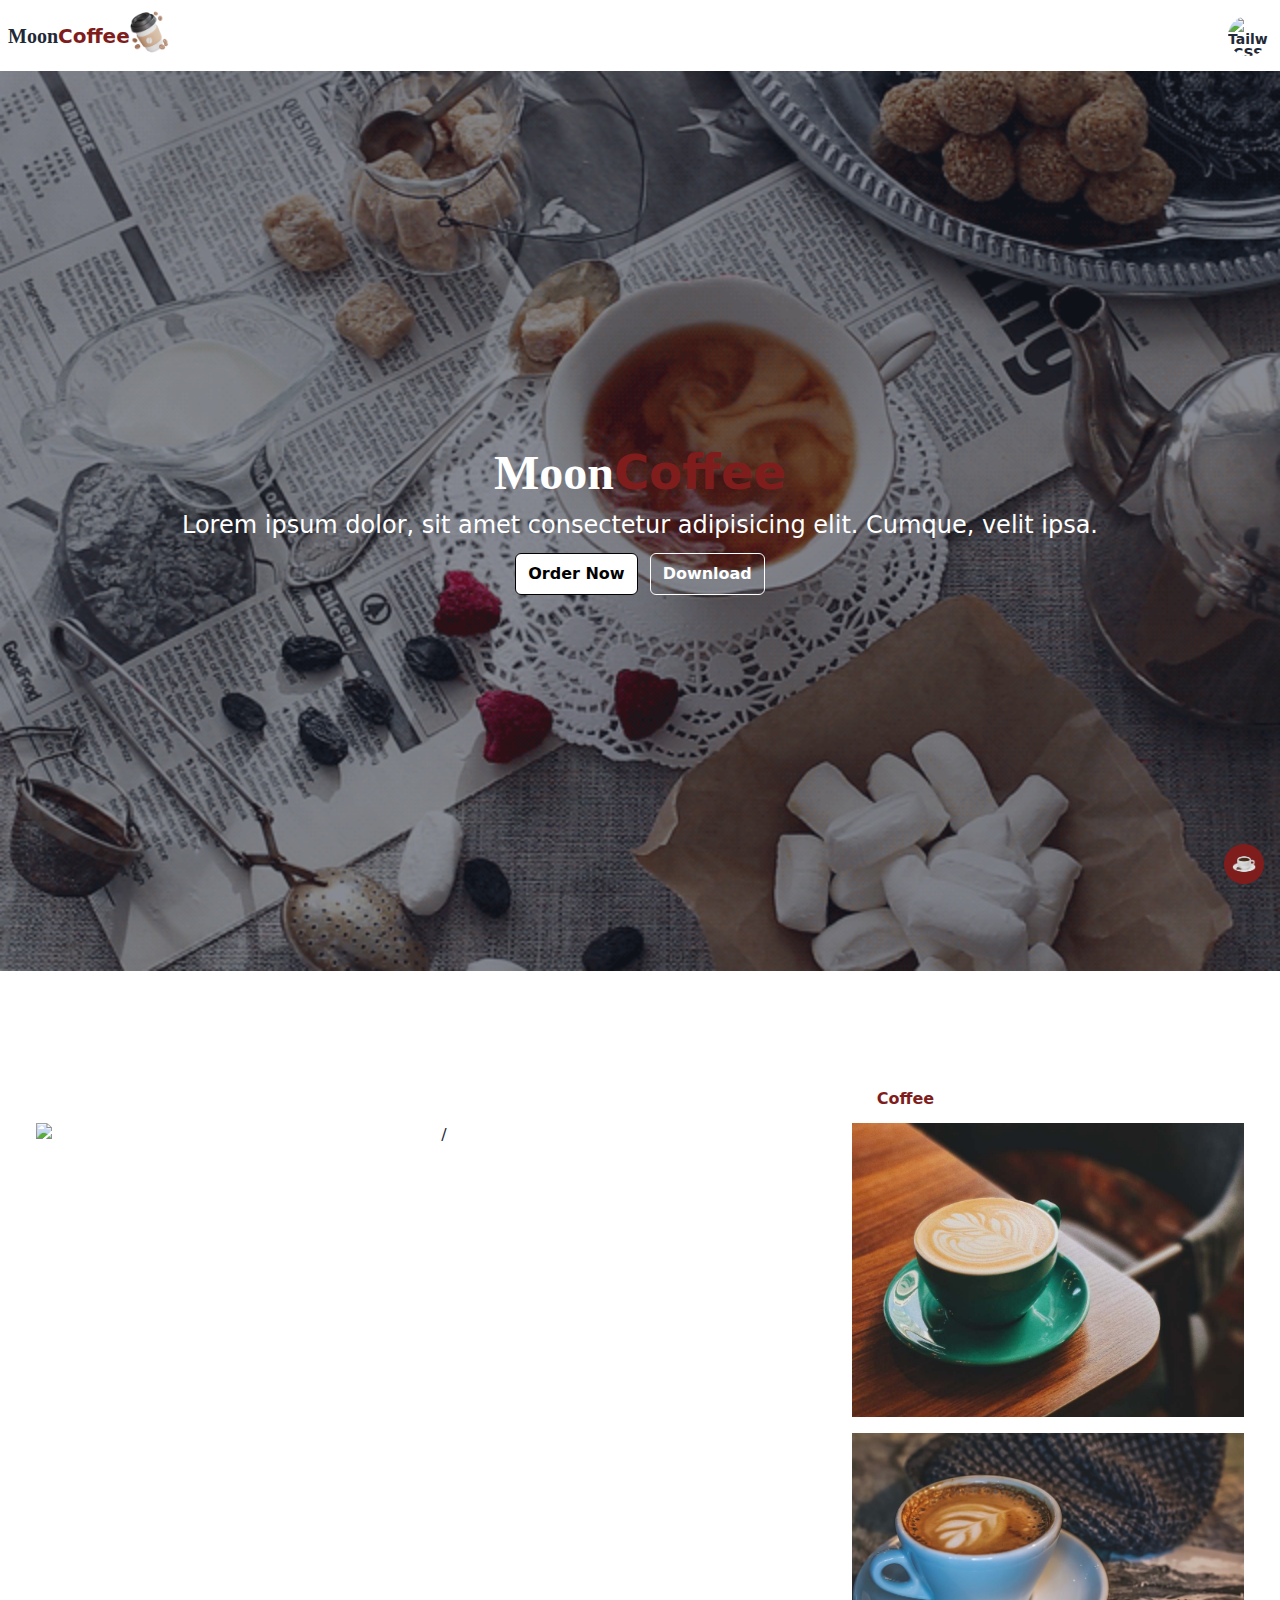
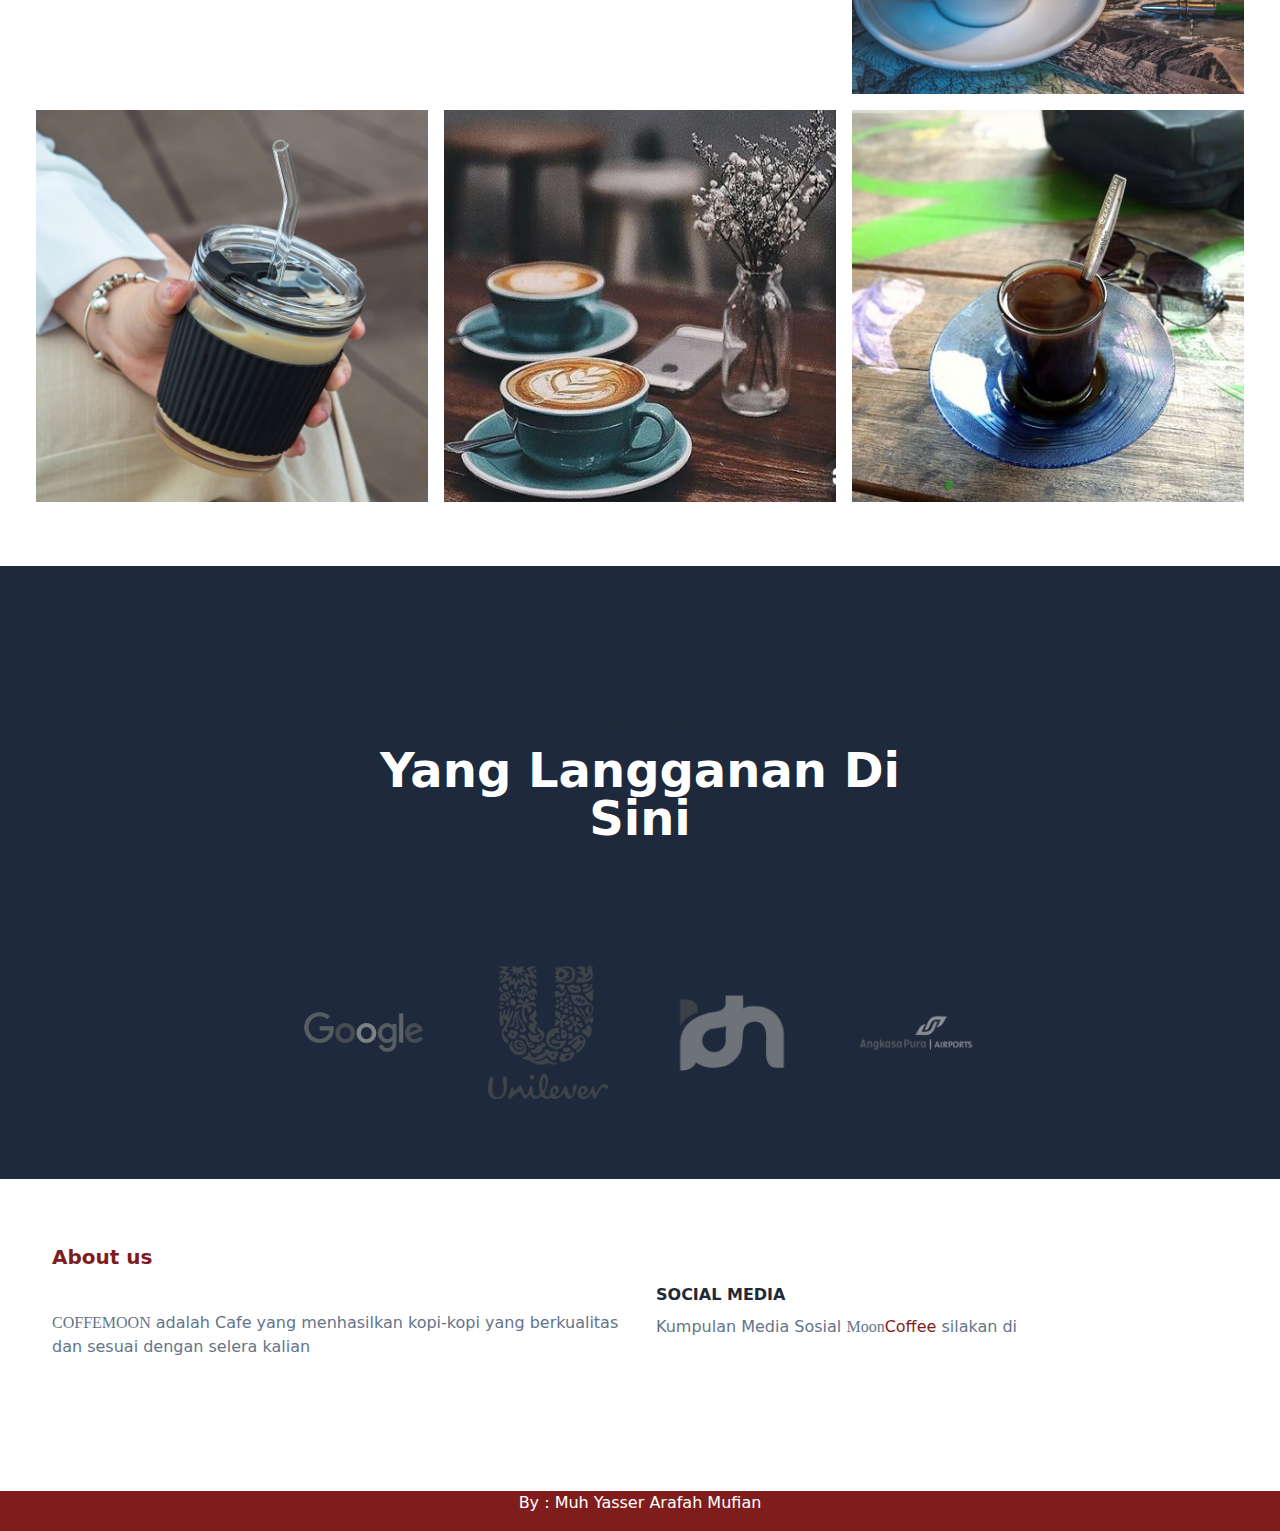
==== commit 07b129dd: "3" ====
--- a/public/index.html
+++ b/public/index.html
@@ -63,8 +63,8 @@
   <!-- foto start -->
   <section id="foto">
     <div class="max-w-[1240px] mx-auto py-16 px-4 text-center">
-        <h1 class="font-sans text-4xl text-black mb-3">ALL Product 100% Original</h1>
-        <p class="font-semibold text-slate-800 mb-3">Beberapa Menu yang di rekomendasikan dan asli dari <span class="font-serif text-slate-800">Moon</span><span class="text-red-900">Coffee</span></p>
+        <h1 class="font-sans text-4xl text-black mb-3 text-white">ALL Product 100% Original</h1>
+        <p class="font-semibold text-white mb-3">Beberapa Menu yang di rekomendasikan dan asli dari <span class="font-serif text-white">Moon</span><span class="text-red-900">Coffee</span></p>
         <div class="grid grid-rows-none gap-4 md:grid-cols-3 md:gap-4">
             <img src="img/menu/bg.jpg" alt="/" class="w-full h-full object-cover col-span-3 md:col-span-2 row-span-2">
             <img src="img/menu/foto-1.jpeg" alt="/" class="w-full h-full object-cover">
@@ -82,7 +82,7 @@
     <div class="container">
         <div class="w-full px-4">
             <div class="max-w-xl mx-auto text-center mb-16">
-                <h4 class="font-semibold text-lg text-penting mb-2 uppercase">Clients</h4>
+                <h4 class="font-semibold text-lg text-penting mb-2 uppercase">Subscribe</h4>
                 <h2 class="font-bold text-white text-3xl mb-4 sm:text-4xl lg:text-5xl dark:text-dark">Yang Langganan Di Sini</h2>
                 <p class="font-medium text-md text-text md:text-lg">Lorem ipsum dolor sit amet consectetur adipisicing elit.</p>
             </div>
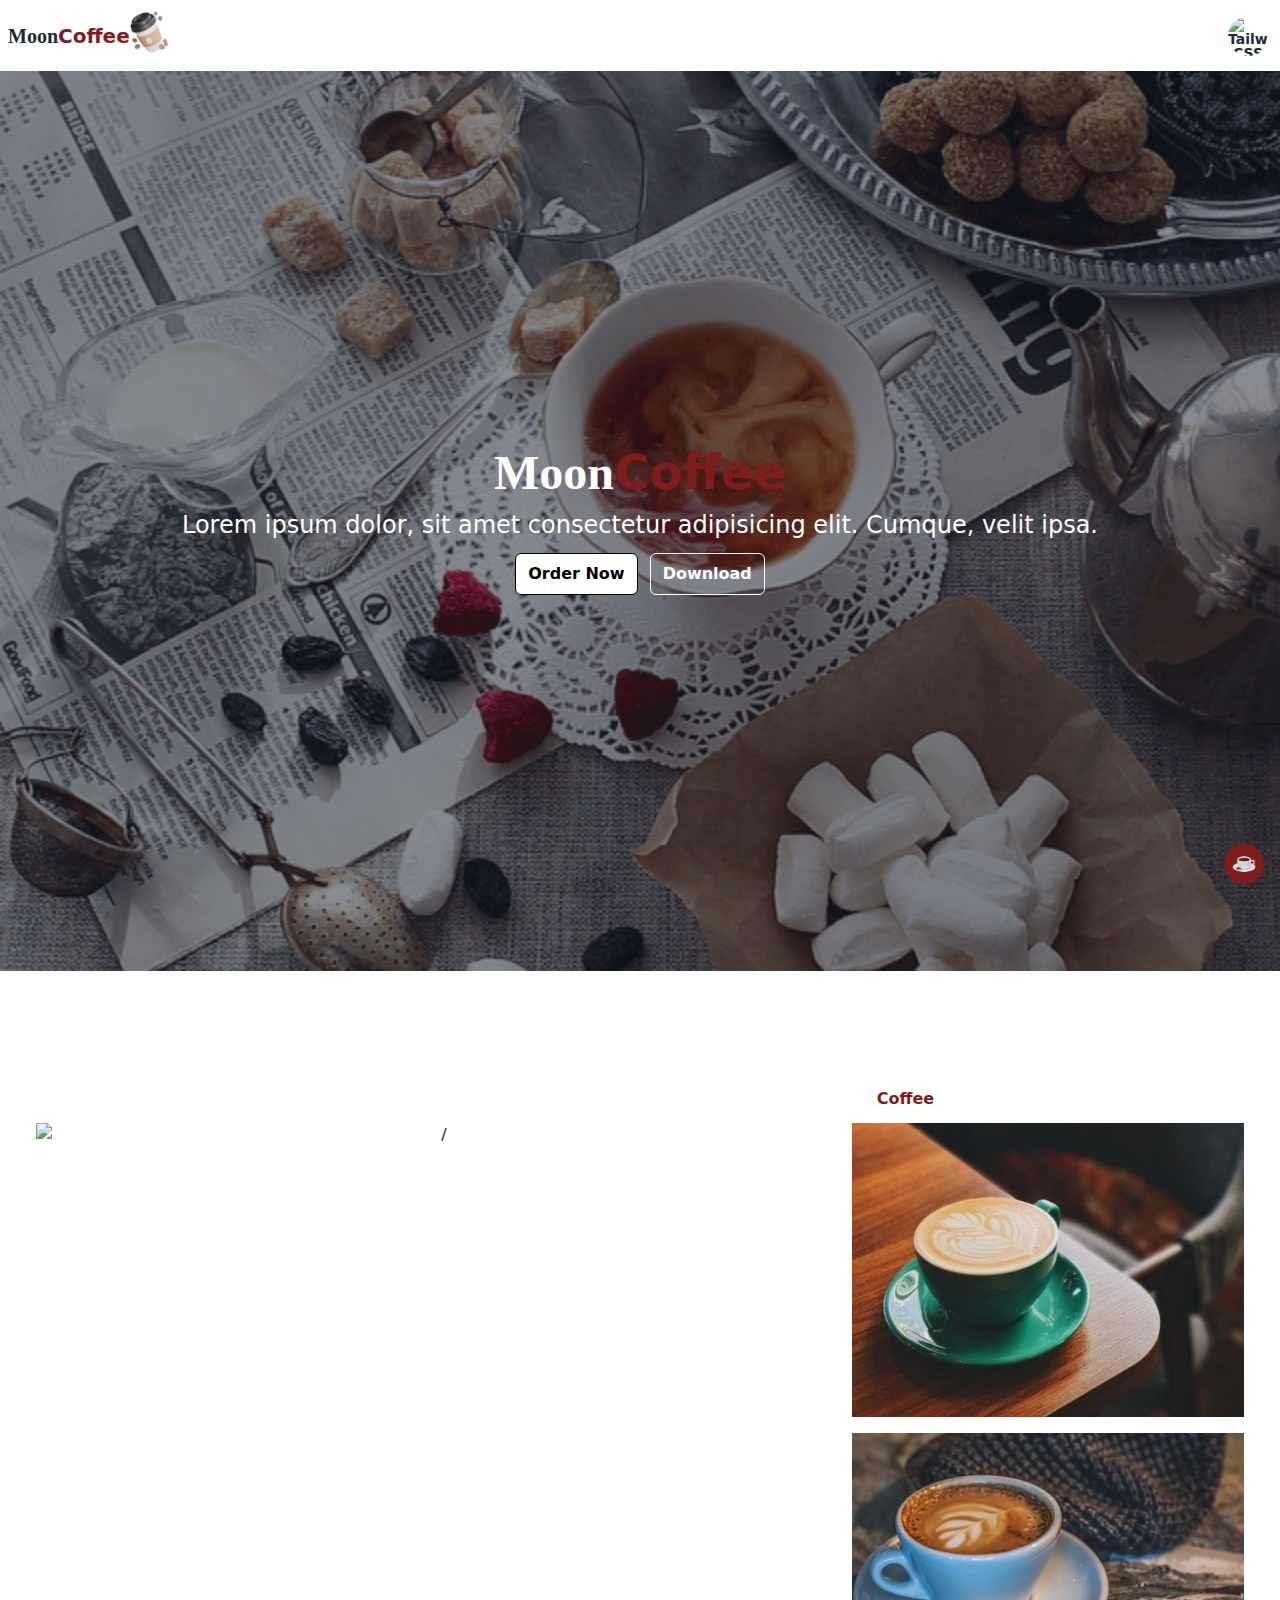
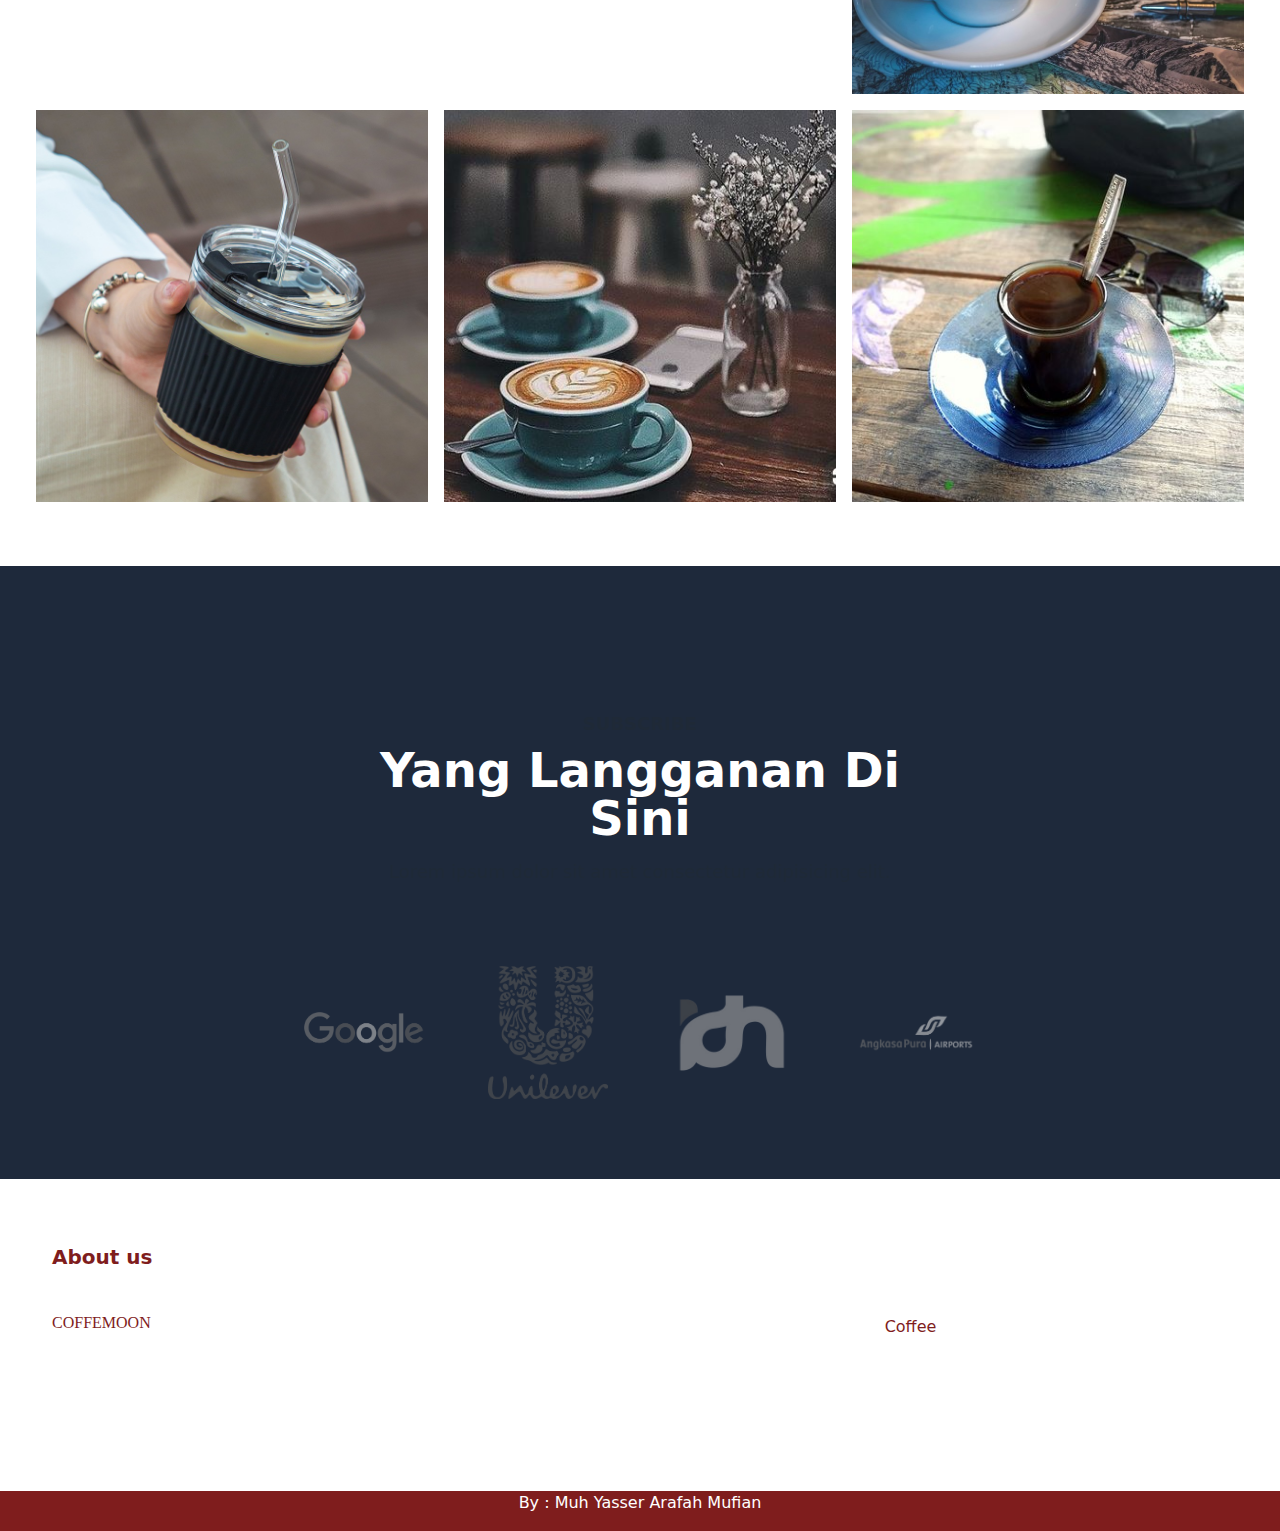
==== commit 2b718693: "4" ====
--- a/public/index.html
+++ b/public/index.html
@@ -122,11 +122,11 @@
             <div class="w-full px-4 mb-6 lg:w-1/2">
                 <h1 class="font-bold text-xl text-red-900">About us</h1>
                 <h3 class="font-serif text-2xl text-white uppercase mb-2">MoonCoffee</h3>
-                <p class="text-slate-500"><span class="font-serif text-slate-500">COFFEMOON</span> adalah Cafe yang menhasilkan kopi-kopi yang berkualitas dan sesuai dengan selera kalian</p>
+                <p class="text-white"><span class="font-serif text-red-900">COFFEMOON</span> adalah Cafe yang menhasilkan kopi-kopi yang berkualitas dan sesuai dengan selera kalian</p>
             </div>
             <div class="w-full px-4 mb-3 lg:w-1/2 lg:pt-10">
-                <h1 class="font-semibold text2xltext-white mb-2">SOCIAL MEDIA</h1>
-                <p class="text-slate-500 mb-3">Kumpulan Media Sosial <span class="font-serif ">Moon</span><span class="text-red-900">Coffee</span> silakan di <span class="font-semibold text-white">FOLLOW</span></p>
+                <h1 class="font-semibold text2xl text-white mb-2">SOCIAL MEDIA</h1>
+                <p class="text-white mb-3">Kumpulan Media Sosial <span class="font-serif ">Moon</span><span class="text-red-900">Coffee</span> silakan di <span class="font-semibold text-white">FOLLOW</span></p>
                 <div class="flex item-center">
                     <a href="#" class="border-2 text-white border-white rounded-full w-9 h-9 mt-2 flex justify-center self-center hover:bg-gradient-to-tr from-red-600 to-blue-800 hover:text-white transition duration-500 ease-in-out mr-2 lg:mr-2"><svg role="img" class="fill-current" width="20px"  viewBox="0 0 24 24" xmlns="http://www.w3.org/2000/svg"><title>Instagram</title><path d="M12 0C8.74 0 8.333.015 7.053.072 5.775.132 4.905.333 4.14.63c-.789.306-1.459.717-2.126 1.384S.935 3.35.63 4.14C.333 4.905.131 5.775.072 7.053.012 8.333 0 8.74 0 12s.015 3.667.072 4.947c.06 1.277.261 2.148.558 2.913.306.788.717 1.459 1.384 2.126.667.666 1.336 1.079 2.126 1.384.766.296 1.636.499 2.913.558C8.333 23.988 8.74 24 12 24s3.667-.015 4.947-.072c1.277-.06 2.148-.262 2.913-.558.788-.306 1.459-.718 2.126-1.384.666-.667 1.079-1.335 1.384-2.126.296-.765.499-1.636.558-2.913.06-1.28.072-1.687.072-4.947s-.015-3.667-.072-4.947c-.06-1.277-.262-2.149-.558-2.913-.306-.789-.718-1.459-1.384-2.126C21.319 1.347 20.651.935 19.86.63c-.765-.297-1.636-.499-2.913-.558C15.667.012 15.26 0 12 0zm0 2.16c3.203 0 3.585.016 4.85.071 1.17.055 1.805.249 2.227.415.562.217.96.477 1.382.896.419.42.679.819.896 1.381.164.422.36 1.057.413 2.227.057 1.266.07 1.646.07 4.85s-.015 3.585-.074 4.85c-.061 1.17-.256 1.805-.421 2.227-.224.562-.479.96-.899 1.382-.419.419-.824.679-1.38.896-.42.164-1.065.36-2.235.413-1.274.057-1.649.07-4.859.07-3.211 0-3.586-.015-4.859-.074-1.171-.061-1.816-.256-2.236-.421-.569-.224-.96-.479-1.379-.899-.421-.419-.69-.824-.9-1.38-.165-.42-.359-1.065-.42-2.235-.045-1.26-.061-1.649-.061-4.844 0-3.196.016-3.586.061-4.861.061-1.17.255-1.814.42-2.234.21-.57.479-.96.9-1.381.419-.419.81-.689 1.379-.898.42-.166 1.051-.361 2.221-.421 1.275-.045 1.65-.06 4.859-.06l.045.03zm0 3.678c-3.405 0-6.162 2.76-6.162 6.162 0 3.405 2.76 6.162 6.162 6.162 3.405 0 6.162-2.76 6.162-6.162 0-3.405-2.76-6.162-6.162-6.162zM12 16c-2.21 0-4-1.79-4-4s1.79-4 4-4 4 1.79 4 4-1.79 4-4 4zm7.846-10.405c0 .795-.646 1.44-1.44 1.44-.795 0-1.44-.646-1.44-1.44 0-.794.646-1.439 1.44-1.439.793-.001 1.44.645 1.44 1.439z"/></svg></a>
 
